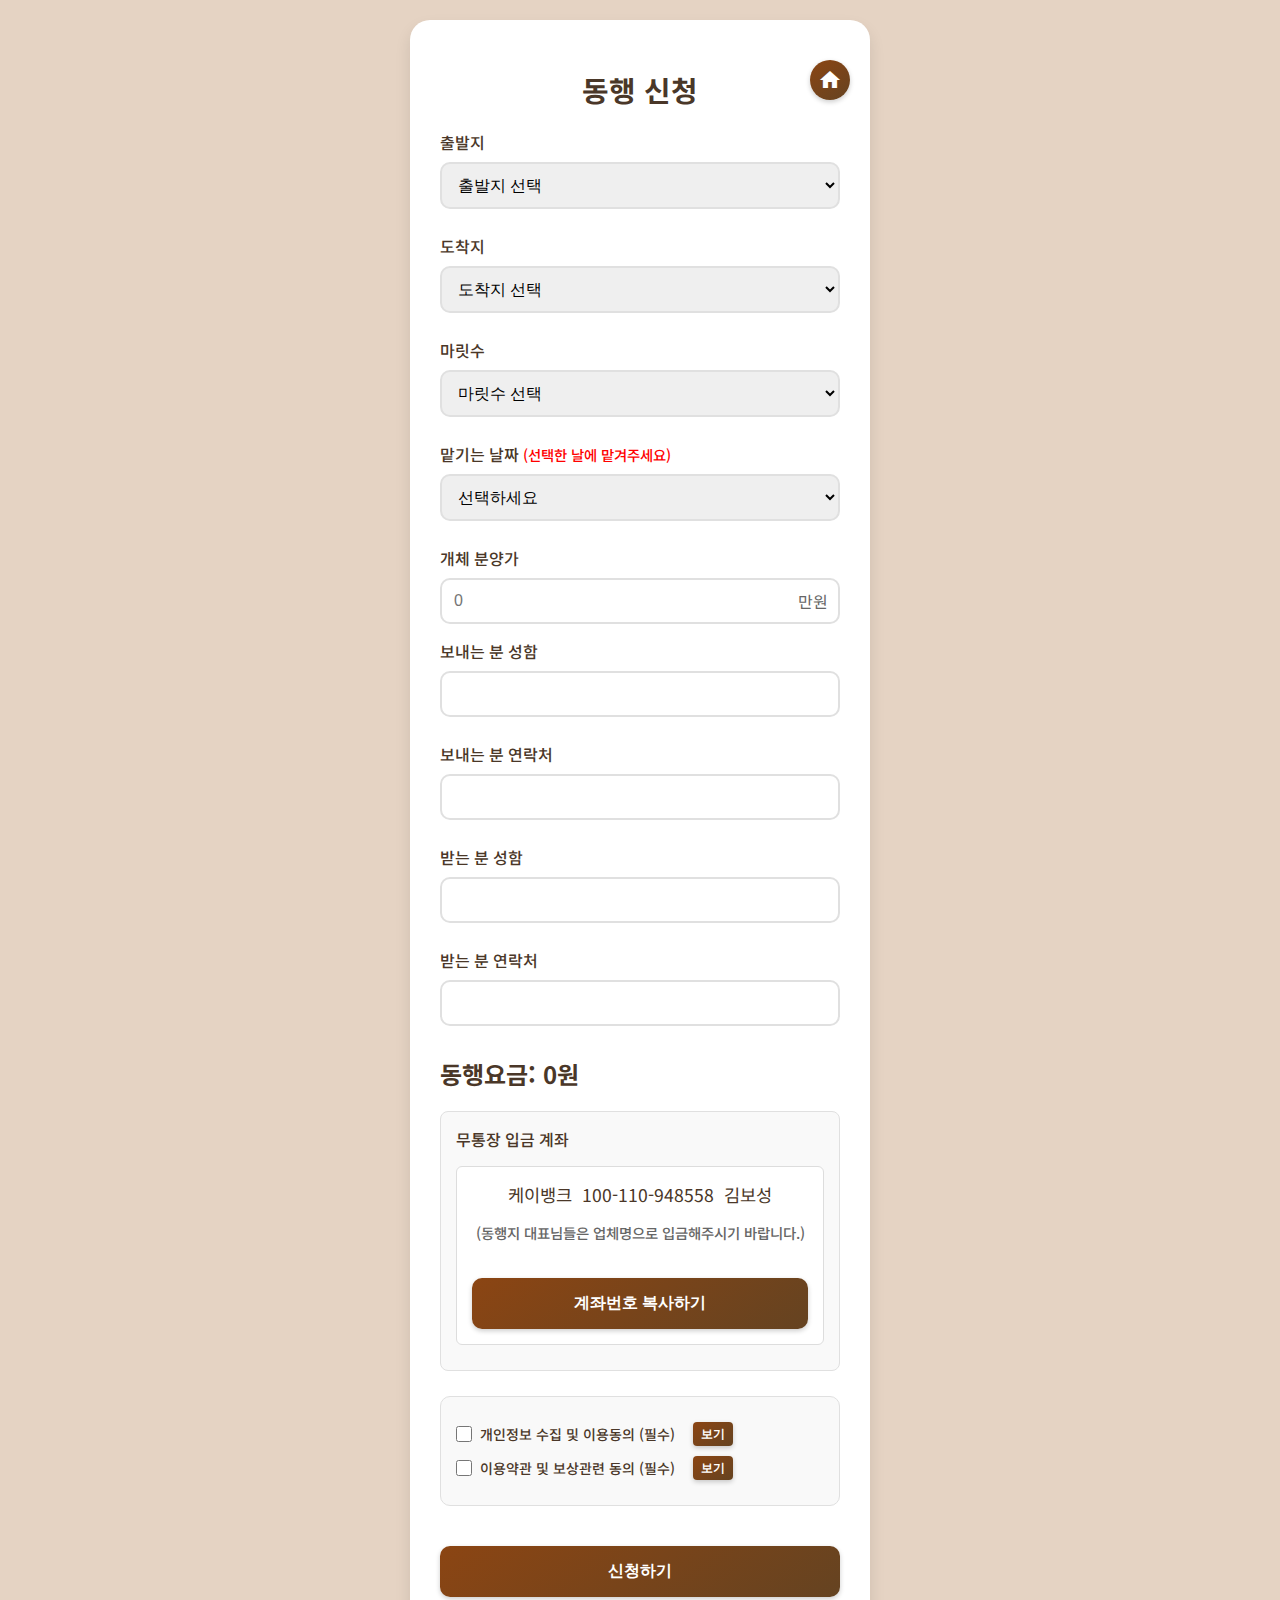
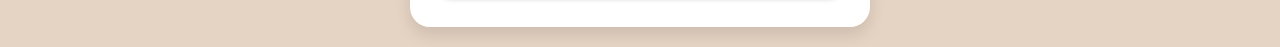
==== index.html @ e370c0bf "Update index.html" ====
<!DOCTYPE html>
<html lang="ko">
<head>
    <meta charset="UTF-8">
    <meta name="viewport" content="width=device-width, initial-scale=1.0">
    <title>동행 신청</title>
    <link href="https://fonts.googleapis.com/css2?family=Noto+Sans+KR:wght@400;500;700&display=swap" rel="stylesheet">
    <link href="https://fonts.googleapis.com/icon?family=Material+Icons" rel="stylesheet">
    <style>
        :root {
            --main-bg: #e5d3c3;
            --form-bg: #ffffff;
            --button-gradient: linear-gradient(145deg, #8B4513, #654321);
            --text: #4a3728;
            --button-hover: linear-gradient(145deg, #654321, #8B4513);
        }

        body {
            font-family: 'Noto Sans KR', sans-serif;
            background-color: var(--main-bg);
            color: var(--text);
            margin: 0;
            padding: 0;
            display: flex;
            justify-content: center;
            align-items: center;
            min-height: 100vh;
        }

        .container {
            position: relative;
            background-color: var(--form-bg);
            padding: 30px;
            border-radius: 20px;
            box-shadow: 0 8px 16px rgba(0,0,0,0.1);
            width: 90%;
            max-width: 400px;
            margin: 20px;
        }

        h1 {
            font-size: 1.8em;
            margin-bottom: 20px;
            text-align: center;
            color: var(--text);
        }

        label {
            display: block;
            margin: 15px 0 8px;
            color: var(--text);
            font-weight: 500;
        }

        select, input[type="text"], input[type="tel"] {
            width: 100%;
            padding: 12px;
            margin-bottom: 10px;
            border: 2px solid #e0e0e0;
            border-radius: 10px;
            box-sizing: border-box;
            font-size: 16px;
            transition: all 0.3s ease;
        }

        select:focus, input:focus {
            border-color: var(--accent);
            outline: none;
            box-shadow: 0 0 0 3px rgba(255,140,66,0.2);
        }

        button {
            width: 100%;
            padding: 15px;
            background: var(--button-gradient);
            color: white;
            border: none;
            border-radius: 10px;
            cursor: pointer;
            font-size: 16px;
            font-weight: 600;
            transition: all 0.3s ease;
            margin-top: 20px;
            box-shadow: 0 2px 5px rgba(0,0,0,0.2);
        }

        button:hover {
            background: var(--button-hover);
            transform: translateY(-2px);
            box-shadow: 0 4px 8px rgba(0,0,0,0.3);
        }

        .view-terms {
            margin-left: 10px;
            padding: 2px 8px;
            background: var(--button-gradient);
            color: white;
            border: none;
            border-radius: 4px;
            font-size: 12px;
            cursor: pointer;
            transition: all 0.3s ease;
            width: auto;
            height: 24px;
            line-height: 20px;
            margin-top: 0;
        }

        .account-info {
            margin: 15px 0 25px;
            padding: 15px;
            background-color: #f9f9f9;
            border: 1px solid #e0e0e0;
            border-radius: 8px;
        }

        .account-info p {
            margin: 0 0 15px 0;
            font-weight: 500;
        }

        .copy-account {
            margin: 10px 0;
            padding: 15px;
            background-color: white;
            border: 1px solid #ddd;
            border-radius: 6px;
        }

        .account-number {
            display: flex;
            justify-content: center;
            align-items: center;
            gap: 10px;
            margin-bottom: 15px;
            font-size: 1.1em;
        }

        .account-notice {
            text-align: center;
            color: #666;
            margin: 5px 0 10px;
            font-size: 0.9em;
        }

        .price-input-container {
            position: relative;
            display: flex;
            align-items: center;
            margin-bottom: 10px;
        }

        .price-input-container input {
            margin-bottom: 0;
            padding-right: 45px;
        }

        .price-unit {
            position: absolute;
            right: 12px;
            color: #666;
        }

        .terms-container {
            margin: 20px 0;
            padding: 15px;
            border: 1px solid #e0e0e0;
            border-radius: 10px;
            background-color: #f9f9f9;
        }

        .terms-item {
            margin: 10px 0;
            display: flex;
            align-items: center;
            gap: 8px;
        }

        .terms-item input[type="checkbox"] {
            margin: 0;
            width: 16px;
            height: 16px;
        }

        .terms-item label {
            margin: 0;
            font-size: 14px;
        }

        .modal {
            display: none;
            position: fixed;
            top: 0;
            left: 0;
            width: 100%;
            height: 100%;
            background-color: rgba(0,0,0,0.5);
            z-index: 1000;
        }

        .modal-content {
            position: relative;
            background-color: #fff;
            margin: 2% auto;
            padding: 20px;
            width: 80%;
            max-width: 500px;
            border-radius: 10px;
            max-height: 80vh;
            overflow-y: auto;
        }

        .modal-close-btn {
            position: sticky;
            bottom: 0;
            width: 100%;
            padding: 15px;
            background: var(--button-gradient);
            color: white;
            border: none;
            border-radius: 10px;
            cursor: pointer;
            margin-top: 20px;
        }

        .modal-text {
            margin-bottom: 20px;
            padding-bottom: 20px;
        }

        @media screen and (max-width: 768px) {
            .container {
                width: 95%;
                margin: 10px auto;
                padding: 20px 15px;
            }

            body {
                padding: 10px 0;
            }

            h1 {
                font-size: 1.6em;
                margin-top: 25px;
            }

            select, input[type="text"], input[type="tel"] {
                padding: 10px;
                font-size: 14px;
            }

            .home-button {
                width: 35px;
                height: 35px;
                top: 15px;
                right: 15px;
            }

            .material-icons {
                font-size: 20px;
            }

            .modal-content {
                width: 95%;
                margin: 10px auto;
                padding: 15px;
                max-height: 85vh;
            }

            .account-info {
                padding: 12px;
                margin: 12px 0 20px;
            }

            .terms-container {
                padding: 12px;
                margin: 15px 0;
            }

            .confirmation-notice {
                padding: 15px;
                margin: 15px 0;
            }

            button {
                padding: 12px;
            }

            .view-terms {
                padding: 1px 6px;
                height: 22px;
            }
        }

        @media screen and (max-width: 320px) {
            .container {
                padding: 15px 10px;
            }

            h1 {
                font-size: 1.4em;
            }

            select, input[type="text"], input[type="tel"] {
                font-size: 13px;
            }
        }

        .close {
            position: absolute;
            right: 20px;
            top: 20px;
            font-size: 28px;
            font-weight: bold;
            cursor: pointer;
        }

        .modal-buttons {
            position: sticky;
            bottom: 0;
            background: white;
            padding-top: 15px;
            margin-top: 20px;
            border-top: 1px solid #eee;
        }

        .confirmation-notice {
            margin: 20px 0;
            padding: 20px;
            background: #fff;
            border-radius: 10px;
            border: 1px solid #e0e0e0;
        }

        .notice-list {
            margin-bottom: 20px;
        }

        .notice-item {
            margin-bottom: 12px;
            line-height: 1.5;
            color: #333;
            padding-left: 20px;
            position: relative;
        }

        .notice-item:last-child {
            margin-bottom: 0;
        }

        .confirm-checkbox {
            margin-top: 15px;
            padding-top: 15px;
            border-top: 1px solid #eee;
        }

        .checkbox-label {
            display: flex;
            align-items: center;
            gap: 10px;
            cursor: pointer;
        }

        .checkbox-label input[type="checkbox"] {
            width: 18px;
            height: 18px;
        }

        .checkbox-label span {
            font-weight: 500;
            color: #333;
        }

        .store-info {
            color: #ff0000;
            font-size: 0.9em;
            margin-top: 5px;
            margin-bottom: 15px;
        }

        .arrival-notice {
            color: #ff0000;
            font-size: 0.9em;
            margin-top: 5px;
            margin-bottom: 15px;
        }

        .home-button {
            position: absolute;
            top: 20px;
            right: 20px;
            background: var(--button-gradient);
            color: white;
            width: 40px;
            height: 40px;
            border-radius: 50%;
            display: flex;
            justify-content: center;
            align-items: center;
            cursor: pointer;
            box-shadow: 0 2px 5px rgba(0,0,0,0.2);
            transition: all 0.3s ease;
            border: none;
        }

        .home-button:hover {
            transform: translateY(-2px);
            box-shadow: 0 4px 8px rgba(0,0,0,0.3);
            background: var(--button-hover);
        }

        .material-icons {
            font-size: 24px;
        }

        .floating-buttons {
            position: fixed;
            right: 20px;
            bottom: 20px;
            display: flex;
            flex-direction: column;
            gap: 10px;
            z-index: 1000;
        }

        .floating-button {
            width: auto;
            height: 45px;
            padding: 0 20px;
            border-radius: 25px;
            background: var(--button-gradient);
            color: white;
            border: none;
            display: flex;
            justify-content: center;
            align-items: center;
            cursor: pointer;
            box-shadow: 0 2px 10px rgba(0,0,0,0.2);
            transition: all 0.3s ease;
            font-size: 14px;
            font-weight: 500;
            font-family: 'Noto Sans KR', sans-serif;
        }

        .floating-button .material-icons {
            font-size: 18px;
            margin-right: 2px;
        }

        .floating-button.apply-btn {
            width: auto;
            padding: 0 20px;
            font-size: 14px;
            font-weight: 500;
            font-family: 'Noto Sans KR', sans-serif;
        }

        @media screen and (min-width: 769px) {
            .floating-buttons {
                display: none;  /* PC에서는 숨김 */
            }
        }

        @media screen and (max-width: 768px) {
            .home-button {
                display: none;  /* 모바일에서는 기존 홈버튼 숨김 */
            }
            
            .floating-buttons {
                bottom: 30px;
                right: 20px;
            }

            .floating-button {
                height: 40px;
                padding: 0 15px;
            }

            .floating-button.apply-btn {
                height: 45px;
                padding: 0 15px;
            }

            .floating-button .material-icons {
                font-size: 20px;
            }
        }

        /* 기존 스타일... */
        
        .spinner-overlay {
            display: none;
            position: fixed;
            top: 0;
            left: 0;
            width: 100%;
            height: 100%;
            background-color: rgba(0, 0, 0, 0.5);
            z-index: 9999;
            justify-content: center;
            align-items: center;
        }

        .spinner {
            width: 50px;
            height: 50px;
            border: 5px solid #f3f3f3;
            border-top: 5px solid #8B4513;
            border-radius: 50%;
            animation: spin 1s linear infinite;
        }

        @keyframes spin {
            0% { transform: rotate(0deg); }
            100% { transform: rotate(360deg); }
        }
    </style>
</head>
<body>
    <div class="spinner-overlay">
        <div class="spinner"></div>
    </div>
    <div class="container">
        <button onclick="location.href='https://happymove.co.kr'" class="home-button">
            <span class="material-icons">home</span>
        </button>
        <h1>동행 신청</h1>
        
        <label for="option1">출발지</label>
        <select id="option1" onchange="handleSelectionChange()">
            <option value="">출발지 선택</option>
            <option value="MT-MP-01">서울[마포]-게코스리퍼블릭</option>
            <option value="MT-GN-01">서울[강남]-게코스리퍼블릭</option>
            <option value="MT-EP-01">서울[은평]-더부쉬</option>
            <option value="MT-GSMG-01">서울[마곡]-파충류샵 갈눈</option>
            <option value="MT-YC-01">서울[양천]-렙타일가든</option>
            <option value="MT-GCG-01">서울[금천]-크레인</option>
            <option value="MT-GB-01">서울[강북]-렉사리움</option>
            <option value="MT-SBG-01">서울[성북]-렙타일인컬러</option>
            <option value="MT-IS-01">경기[일산]-크레방</option>
            <option value="MT-DYG-01">경기[덕양]-노랑너랑도마뱀</option>
            <option value="MT-GP-01">경기[김포]-게코피아2호점</option>
            <option value="MT-GR-01">경기[구리]-제이콥슨</option>
            <option value="MT-NYJ-01">경기[남양주]-플랜티멀</option>
            <option value="MT-SN-01">경기[성남]-렙타일아트뮤지엄 성남점</option>
            <option value="MT-SNBD-01">경기[분당]-비틀즈게코</option>
            <option value="MT-BC-01">경기[부천]-저스트팜</option>
            <option value="MT-SH-01">경기[시흥]-와이엔케이렙타일</option>
            <option value="MT-AS-01">경기[안산]-크레넬제이</option>
            <option value="MT-AYDA-01">경기[안양]-희온크레</option>
            <option value="MT-YI-01">경기[용인]-렙틸리스 용인점</option>
            <option value="MT-SW-01">경기[수원]-렙틸리스 수원AK점</option>
            <option value="MT-HS-01">경기[화성]-렙틸리스 화성점</option>
            <option value="MT-PT-01">경기[평택]-5G크레</option>
            <option value="MT-GY-01">인천[계양]-위드게코</option>
            <option value="MT-ND-01">인천[남동]-게코피아1호점</option>
            <option value="MT-SGRU-01">인천[서구]-도마뱀라이프 루원시티점</option>
            <option value="MT-CULA-01">인천[청라]-크레그램</option>
            <option value="GW-CC-01">강원[춘천]-핌프렙타일</option>
            <option value="CB-CJ-01">충북[청주]-킹크레</option>
            <option value="CN-CA-01">충남[천안]-링크쥬</option>
            <option value="DJ-SG-01">대전[서구]-히스</option>
            <option value="DJ-YS-01">대전[유성]-안녕도마뱀</option>
            <option value="GJ-BG-01">광주[북구]-렙타일아트뮤지엄 광주점</option>
            <option value="GJ-GSG-01">광주[광산구]-안녕크레 파충류샵</option>
            <option value="GJ-JJ-01">전북[전주]-플러스렙타일</option>
            <option value="JB-IKSAN-01">전북[익산]-방구석도마뱀</option>
            <option value="WD-WD-01">전남[완도]-쭌이네</option>
            <option value="YE-SC-01">전남[순천]-정글박스</option>
            <option value="YE-YS-01">전남[여수]-렙타일아트뮤지엄 여수점</option>
            <option value="DG-SS-01">대구[수성]-대구곤충마트</option>
            <option value="DG-SGGS-01">대구[서구]-렙타일아트뮤지엄 대구점</option>
            <option value="DG-DSG-01">대구[달성]-크레패밀리하우스</option>
            <option value="DG-GM-01">경북[구미]-렙타일아트뮤지엄 구미점</option>
            <option value="DG-GSS-01">경북[경산]-안경쓴도마뱀</option>
            <option value="BS-YS-01">경남[양산]-렙타일아트뮤지엄 양산점</option>
            <option value="UL-CW-01">경남[창원]-크레노바</option>
            <option value="UL-JJMD-01">경남[진주]-크레가치</option>
            <option value="UL-BG-01">울산[북구]-젤리팜코리아</option>
            <option value="BS-GJZ-01">부산[정관]-와우펫앤쥬 기장점</option>
            <option value="BS-BG-01">부산[북구]-파충류샵</option>
            <option value="BS-BSJG-01">부산[부산진구]-나뭇잎마을 부산점</option>
            <option value="BS-HU-01">부산[해운대]-렙토날드</option>                                    
            <option value="JJ-JJ-01">제주[제주]-렙타일아트뮤지엄 제주점</option>
            
            
        </select>
        <div id="store1Info" class="store-info"></div>

        <label for="option2">도착지</label>
        <select id="option2" onchange="handleSelectionChange()">
            <option value="">도착지 선택</option>
            <option value="MT-MP-01">서울[마포]-게코스리퍼블릭</option>
            <option value="MT-GN-01">서울[강남]-게코스리퍼블릭</option>
            <option value="MT-EP-01">서울[은평]-더부쉬</option>
            <option value="MT-GSMG-01">서울[마곡]-파충류샵 갈눈</option>
            <option value="MT-YC-01">서울[양천]-렙타일가든</option>
            <option value="MT-GCG-01">서울[금천]-크레인</option>
            <option value="MT-GB-01">서울[강북]-렉사리움</option>
            <option value="MT-SBG-01">서울[성북]-렙타일인컬러</option>
            <option value="MT-IS-01">경기[일산]-크레방</option>
            <option value="MT-DYG-01">경기[덕양]-노랑너랑도마뱀</option>
            <option value="MT-GP-01">경기[김포]-게코피아2호점</option>
            <option value="MT-GR-01">경기[구리]-제이콥슨</option>
            <option value="MT-NYJ-01">경기[남양주]-플랜티멀</option>
            <option value="MT-SN-01">경기[성남]-렙타일아트뮤지엄 성남점</option>
            <option value="MT-SNBD-01">경기[분당]-비틀즈게코</option>
            <option value="MT-BC-01">경기[부천]-저스트팜</option>
            <option value="MT-SH-01">경기[시흥]-와이엔케이렙타일</option>
            <option value="MT-AS-01">경기[안산]-크레넬제이</option>
            <option value="MT-AYDA-01">경기[안양]-희온크레</option>
            <option value="MT-YI-01">경기[용인]-렙틸리스 용인점</option>
            <option value="MT-SW-01">경기[수원]-렙틸리스 수원AK점</option>
            <option value="MT-HS-01">경기[화성]-렙틸리스 화성점</option>
            <option value="MT-PT-01">경기[평택]-5G크레</option>
            <option value="MT-GY-01">인천[계양]-위드게코</option>
            <option value="MT-ND-01">인천[남동]-게코피아1호점</option>
            <option value="MT-SGRU-01">인천[서구]-도마뱀라이프 루원시티점</option>
            <option value="MT-CULA-01">인천[청라]-크레그램</option>
            <option value="GW-CC-01">강원[춘천]-핌프렙타일</option>
            <option value="CB-CJ-01">충북[청주]-킹크레</option>
            <option value="CN-CA-01">충남[천안]-링크쥬</option>
            <option value="DJ-SG-01">대전[서구]-히스</option>
            <option value="DJ-YS-01">대전[유성]-안녕도마뱀</option>
            <option value="GJ-BG-01">광주[북구]-렙타일아트뮤지엄 광주점</option>
            <option value="GJ-GSG-01">광주[광산구]-안녕크레 파충류샵</option>
            <option value="GJ-JJ-01">전북[전주]-플러스렙타일</option>
            <option value="JB-IKSAN-01">전북[익산]-방구석도마뱀</option>
            <option value="WD-WD-01">전남[완도]-쭌이네</option>
            <option value="YE-SC-01">전남[순천]-정글박스</option>
            <option value="YE-YS-01">전남[여수]-렙타일아트뮤지엄 여수점</option>
            <option value="DG-SS-01">대구[수성]-대구곤충마트</option>
            <option value="DG-SGGS-01">대구[서구]-렙타일아트뮤지엄 대구점</option>
            <option value="DG-DSG-01">대구[달성]-크레패밀리하우스</option>
            <option value="DG-GM-01">경북[구미]-렙타일아트뮤지엄 구미점</option>
            <option value="DG-GSS-01">경북[경산]-안경쓴도마뱀</option>
            <option value="BS-YS-01">경남[양산]-렙타일아트뮤지엄 양산점</option>
            <option value="UL-CW-01">경남[창원]-크레노바</option>
            <option value="UL-JJMD-01">경남[진주]-크레가치</option>
            <option value="UL-BG-01">울산[북구]-젤리팜코리아</option>
            <option value="BS-GJZ-01">부산[정관]-와우펫앤쥬 기장점</option>
            <option value="BS-BG-01">부산[북구]-파충류샵</option>
            <option value="BS-BSJG-01">부산[부산진구]-나뭇잎마을 부산점</option>
            <option value="BS-HU-01">부산[해운대]-렙토날드</option>                                    
            <option value="JJ-JJ-01">제주[제주]-렙타일아트뮤지엄 제주점</option>
            
            
        </select>
        <div id="store2Info" class="store-info"></div>

        <label for="option3">마릿수</label>
        <select id="option3" onchange="handleSelectionChange()">
            <option value="">마릿수 선택</option>
            <option value="1">1마리</option>
            <option value="2">2마리</option>
            <option value="3">3마리</option>
            <option value="4">4마리</option>
            <option value="5-20">5~20마리</option>
        </select>

        <label for="sendDate">맡기는 날짜 <span style="color: #ff0000; font-size: 0.9em;">(선택한 날에 맡겨주세요)</span></label>
        <select id="sendDate" required>
            <option value="">맡기는 날짜 선택</option>
        </select>
        <div id="arrivalNotice" class="arrival-notice"></div>

        <label for="salePrice">개체 분양가</label>
        <div class="price-input-container">
            <input type="text" id="salePrice" placeholder="0" oninput="formatSalePrice(this)" required>
            <span class="price-unit">만원</span>
        </div>

        <label for="senderName">보내는 분 성함</label>
        <input type="text" id="senderName" required>

        <label for="senderPhone">보내는 분 연락처</label>
        <input type="tel" id="senderPhone" oninput="autoHyphen(this)" required>

        <label for="receiverName">받는 분 성함</label>
        <input type="text" id="receiverName" required>

        <label for="receiverPhone">받는 분 연락처</label>
        <input type="tel" id="receiverPhone" oninput="autoHyphen(this)" required>

        <h2 id="priceDisplay">동행요금: 0원</h2>
        
        <div class="account-info">
            <p>무통장 입금 계좌</p>
            <div class="copy-account">
                <div class="account-number">
                    <span>케이뱅크</span>
                    <span id="accountNumber">100-110-948558</span>
                    <span>김보성</span>
                </div>
                <p class="account-notice">(동행지 대표님들은 업체명으로 입금해주시기 바랍니다.)</p>
                <button onclick="copyAccount()" class="copy-btn">계좌번호 복사하기</button>
            </div>
        </div>

        <div class="terms-container">
            <div class="terms-item">
                <input type="checkbox" id="privacyCheck" required>
                <label for="privacyCheck">개인정보 수집 및 이용동의 (필수)</label>
                <button type="button" class="view-terms" onclick="openPrivacyModal()">보기</button>
            </div>
            <div class="terms-item">
                <input type="checkbox" id="termsCheck" required>
                <label for="termsCheck">이용약관 및 보상관련 동의 (필수)</label>
                <button type="button" class="view-terms" onclick="openTermsModal()">보기</button>
            </div>
        </div>

        <button type="button" onclick="showSpeciesModal()">신청하기</button>
    </div>
    <!-- 모달 창들 -->
    <div id="privacyModal" class="modal">
        <div class="modal-content">
            <span class="close" onclick="closePrivacyModal()">&times;</span>
            <h2>개인정보 수집과 이용에 대한 동의</h2>
            <div class="modal-text">
                <p>동행 신청 관련하여 개인정보 수집과 이용에 관한 동의를 받고자 합니다.</p>
                <p><strong>수집하는 자:</strong> 동행</p>
                <p><strong>개인정보 수집 및 이용 목적:</strong> 동행 서비스 이용</p>
                <p><strong>수집하는 개인정보 항목:</strong> 보내는 분 이름, 보내는 분 연락처, 받는 분 이름, 받는 분 연락처</p>
                <p><strong>개인정보 보유 및 이용 기간:</strong> 수집 일로부터 300일</p>
                <p class="notice">※ 귀하께서는 동의하지 않을 권리가 있습니다. 동의하지 않을 경우 서비스 이용이 제한됨을 알려드립니다.</p>
            </div>
            <button type="button" class="modal-close-btn" onclick="closePrivacyModal()">닫기</button>
        </div>
    </div>

    <div id="termsModal" class="modal">
        <div class="modal-content">
            <span class="close" onclick="closeTermsModal()">&times;</span>
            <h2>이용약관 및 보상관련 동의</h2>
            <div class="modal-text">
                <div class="terms-section">
                    <!-- 기본 약관 카테고리 -->
                    <h3>제1장 기본 약관</h3>
                    <div class="basic-terms">
                        <h4>제1조 (목적)</h4>
                        <p>본 약관은 동행(이하 "회사")이 제공하는 동행 서비스(이하 "서비스")의 이용조건 및 절차, 회사와 이용자의 권리, 의무 및 책임사항을 규정함을 목적으로 합니다.</p>
                        
                        <h4>2조 (용어의 정의)</h4>
                        <p>"동행 서비스"란 회사가 제공하는 파충류 운송 중개서비스를 의미합니다.</p>
                        
                        <h4>제3조 (약관의 효력 및 변경)</h4>
                        <ul>
                            <li>본 약관은 서비스를 이용하고자 하는 모든 이용자에 대하여 그 효력을 발생합니다.</li>
                            <li>회사는 관의 내용을 변경할 수 있으며, 변경된 약관은 공지사항을 통하여 공시합니다.</li>
                        </ul>
                        
                        <h4>제4조 (이용자의 의무)</h4>
                        <ul>
                            <li>이용자는 신청 시 정확한 정보를 제공해야 합니다.</li>
                            <li>이용자는 동물의 안전한 운송을 위해 필요한 정보를 제공해야 합니다.</li>
                            <li>이용자는 서비스 요금을 성실히 납부해야 합니다.</li>
                        </ul>
                        
                        <h4>제5조 (서비스 이용)</h4>
                        <ul>
                            <li>서비스 신청은 온라인으로 진행됩니다.</li>
                            <li>동행 규정은 회사의 운영 일정에 따라 제한될 수 있습니다.</li>
                            <li>천재지변, 기상 악화 등의 불가항력적인 사유로 서비스가 제한될 수 있습니다.</li>
                        </ul>
                    </div>

                    <!-- 보상 관련 약관 -->
                    <h3>제2장 서비스 이용 약관 - 책임 및 보상 관련 규정</h3>
                    <div class="compensation-terms">
                        <h4>1. 보상 기준</h4>
                        <p>서비스 과정에서 회사의 고의 과실 또는 중대한 주의(예: 온 유지 실패, 분실, 압박 등)로 인한 개체의 폐사에 대해서는, 거래 시 분양가와 사용자가 입력한 개체 가격 중 낮은 금액을 기준으로 보상합니다. 다만, 보상 금액은 한 주문 당 최대 200만 원을 초과하지 않습니다.</p>

                        <h4>2. 보상 제외 항목</h4>
                        <p>다음과 같은 경우에는 보상이 이루어지지 않습니다:</p>
                        <ul>
                            <li>사용자가 개체의 상태를 허위로 기재한 경우</li>
                            <li>개체의 선천적 질병이나 기형으로 인한 문제</li>
                            <li>천재지변, 전쟁, 폭동 등 불가항력적 사유로 인한 손실</li>
                        </ul>

                        <h4>3. 보상 청구 절차</h4>
                        <p>보상 청구는 개체 수령 후 24시간 이내에 이루어져야 하며, 수의사의 소견서 등 관련 증빙 자료를 함께 제출해야 합니다.</p>

                        <h4>4. 책임의 한계</h4>
                        <p>사용자는 픽업 이전과 목적지 도착 후의 개체 상태와 관련된 문제에 대한 책임을 지며, 픽업 및 수령 시 개체의 건강 상태를 반드시 확인해야 합니다.</p>

                        <h4>5. 건강 이상 개체 운송 제한</h4>
                        <p>픽업 시점에 건강에 상이 있는 것으로 보이는 개체는 동행 서비스를 제공하지 않으며, 해당 개체에 대한 보상은 이루어지지 않습니다.</p>

                        <h4>6. 동행지 보관 요금 관련 안내</h4>
                        <p>회사가 안내한 일정을 준수하 않아 동행지에 개체를 추가로 보관하게 될 경우, 해당 동행지의 호텔링 서비스 요금 및 기준이 적용되며, 이에 대한 비용 부담은 회사의 책임이 아닙니다.</p>
                    </div>
                </div>
            </div>
            <button type="button" class="modal-close-btn" onclick="closeTermsModal()">닫기</button>
        </div>
    </div>

    <!-- 최종 확인 모달 추가 -->
    <div id="confirmationModal" class="modal">
        <div class="modal-content">
            <span class="close" onclick="closeConfirmationModal()">&times;</span>
            <h2>신청 내용 확인</h2>
            <div class="modal-text">
                <p><strong>출발지:</strong> <span id="confirm-departure"></span></p>
                <p><strong>도착지:</strong> <span id="confirm-arrival"></span></p>
                <p><strong>마릿수:</strong> <span id="confirm-quantity"></span></p>
                <p><strong>맡기는 날짜:</strong> <span id="confirm-date"></span></p>
                <p><strong>개체 분양가:</strong> <span id="confirm-price"></span>만원</p>
                <p><strong>보내는 분:</strong> <span id="confirm-sender"></span></p>
                <p><strong>보내는 분 연락처:</strong> <span id="confirm-sender-phone"></span></p>
                <p><strong>받는 분:</strong> <span id="confirm-receiver"></span></p>
                <p><strong>받는 분 연락처:</strong> <span id="confirm-receiver-phone"></span></p>
                <p><strong>동행요금:</strong> <span id="confirm-fee"></span></p>
            </div>
            <div class="confirmation-notice">
                <h3 style="color: red; margin-bottom: 15px;">※ 필수 확인사항</h3>
                <div class="notice-list">
                    <div class="notice-item">✓ 입력하신 정보가 모두 정확한지 확인해주세요.</div>
                    <div class="notice-item">✓ 개체 픽업 시 건강 이상이 확인될 경우, 픽업이 불가하며 예약금 환불이 어려운 점 이해 부탁드립니다.</div>
                    <div class="notice-item">✓ 델리컵(푸딩컵)에 맡기실 경우, 반드시 숨구멍을 뚫어주세요.</div>
                    <div class="notice-item">✓ 개체 맡기는 날은 월요일, 금요일에만 맡겨주셔야 하며, 동행지가 휴무일 경우 그 전까지도 가능합니다. 그 이외의 경우 동행지에 따른 호텔링비가 청구됩니다.</div>
                    <div class="notice-item">✓ 개체를 맡기나 찾으실 때는 동행지의 영업 시간을 미리 확인 후 방문하시는 것을 추천드립니다.</div>
                </div>
                <div class="confirm-checkbox">
                    <label class="checkbox-label">
                        <input type="checkbox" id="confirmCheck" required>
                        <span>위 필수 확인 사항 모두 확인하였으며 이에 동의합니다.</span>
                    </label>
                </div>
            </div>
            <div class="modal-buttons">
                <button type="button" class="modal-close-btn" onclick="finalSubmit()">확인 및 신청</button>
                <button type="button" class="modal-close-btn" onclick="closeConfirmationModal()" style="background: #666;">취소</button>
            </div>
        </div>
    </div>

    <div class="floating-buttons">
        <button onclick="location.href='https://happymove.co.kr'" class="floating-button">
            <span class="material-icons">home</span>홈
        </button>
        <button onclick="location.href='https://bstking123.github.io/happymove/price.html'" class="floating-button apply-btn">
            요금표
        </button>
    </div>

    <!-- 계좌 입금 안내 모달 추가 -->
    <div id="accountModal" class="modal">
        <div class="modal-content">
            <span class="close" onclick="closeAccountModal()">&times;</span>
            <h2>동행 신청이 완료되었습니다.</h2>
            <div class="modal-text">
                <div class="account-info" style="margin-top: 20px;">
                    <p style="font-size: 1.1em; font-weight: bold; color: #8B4513; margin: 15px 0;">아래 계좌로 동행요금을 입금해주세요.</p>
                    <div class="copy-account" style="margin: 20px 0;">
                        <div class="account-number" style="font-size: 1.2em;">
                            <span>케이뱅크</span>
                            <span id="modalAccountNumber">100-110-948558</span>
                            <span>김보성</span>
                        </div>
                        <p class="account-notice" style="color: #666;">(동행지 대표님들은 업체명으로 입금해주세요.)</p>
                        <button onclick="copyAccount()" class="modal-close-btn" style="margin-top: 15px;">계좌번호 복사하기</button>
                    </div>
                    <p style="color: #ff0000; margin-top: 20px;">※ 입금 확인 후 동행이 진행됩니다.</p>
                </div>
            </div>
            <div class="modal-buttons">
                <button type="button" class="modal-close-btn" onclick="closeAccountModal()">확인</button>
            </div>
        </div>
    </div>

    <!-- 개체 정보 모달 추가 -->
    <div id="speciesModal" class="modal">
        <div class="modal-content">
            <span class="close" onclick="closeSpeciesModal()">&times;</span>
            <h2>개체 정보 입력</h2>
            <div class="modal-text">
                <div id="speciesInputContainer">
                    <!-- 여기에 동적으로 개체 선택창들이 추가됨 -->
                </div>
                
                <!-- 5~20마리 선택시에만 보이는 추가 버튼 -->
                <div id="addSpeciesButton" style="display: none; margin-top: 20px; text-align: center;">
                    <button type="button" class="modal-close-btn" onclick="addSpeciesInput()" 
                        style="width: 200px; padding: 15px 20px; font-size: 16px; margin: 0 auto;">
                        개체 추가하기
                    </button>
                </div>
            </div>
            <div class="modal-buttons">
                <button type="button" class="modal-close-btn" onclick="confirmSpecies()">확인</button>
                <button type="button" class="modal-close-btn" onclick="closeSpeciesModal()" style="background: #666;">취소</button>
            </div>
        </div>
    </div>

    <script>
        // 폼 데이터 자동 저장
        let saveTimeout;
        function autoSaveForm() {
            clearTimeout(saveTimeout);
            saveTimeout = setTimeout(() => {
                try {
                    const formData = {
                        option1: document.getElementById('option1')?.value || '',
                        option2: document.getElementById('option2')?.value || '',
                        option3: document.getElementById('option3')?.value || '',
                        sendDate: document.getElementById('sendDate')?.value || '',
                        salePrice: document.getElementById('salePrice')?.value || '',
                        senderName: document.getElementById('senderName')?.value || '',
                        senderPhone: document.getElementById('senderPhone')?.value || '',
                        receiverName: document.getElementById('receiverName')?.value || '',
                        receiverPhone: document.getElementById('receiverPhone')?.value || ''
                    };
                    localStorage.setItem('donghaengFormData', JSON.stringify(formData));
                    
                    const saveStatus = document.querySelector('.save-status');
                    if (saveStatus) {
                        saveStatus.style.display = 'block';
                        setTimeout(() => {
                            if (saveStatus) {  // 타이머 실행 시점에도 존재하는지 확인
                                saveStatus.style.display = 'none';
                            }
                        }, 2000);
                    }
                } catch (error) {
                    console.error('자동 저장 중 오류 발생:', error);
                }
            }, 1000);
        }

        // 폼 데이터 복구
        function restoreFormData() {
            const savedData = localStorage.getItem('donghaengFormData');
            if (savedData) {
                const formData = JSON.parse(savedData);
                Object.keys(formData).forEach(key => {
                    const element = document.getElementById(key);
                    if (element) element.value = formData[key];
                });
                handleSelectionChange();
            }
        }

        // 날짜 옵션 설정
        function setupDateOptions() {
            const dateSelect = document.getElementById('sendDate');
            const option1 = document.getElementById('option1');
            const option2 = document.getElementById('option2');
            const today = new Date();
            today.setHours(0, 0, 0, 0);
            
            // twoWeeksLater 변수를 함수 시작 부분에서 정의
            const twoWeeksLater = new Date(today);
            twoWeeksLater.setDate(today.getDate() + 14);
            
            dateSelect.innerHTML = '<option value="">선택하세요</option>';

            function isJejuDeparture() {
                return option1.value.startsWith('JJ-');
            }

            function isJejuArrival() {
                return option2.value.startsWith('JJ-');
            }

            function isWandoYeosuInvolved() {
                return option1.value.startsWith('WD-') || option2.value.startsWith('WD-') ||
                       option1.value.startsWith('YE-') || option2.value.startsWith('YE-');
            }

            function isBlockedDate(date) {
                // 설연휴는 이미 지났으므로 제거
                
                // 2025년 3월 7일 차단 (이미 1회 운송 완료) - 제주도 출발이나 도착인 경우에만
                if (date.getFullYear() === 2025 && 
                    date.getMonth() === 2 && // JavaScript에서 월은 0부터 시작 (3월은 2)
                    date.getDate() === 7 && 
                    (isJejuDeparture() || isJejuArrival())) {
                    return true;
                }
                
                // 2025년 3월 9일 차단 - 제주도 출발인 경우에만
                if (date.getFullYear() === 2025 && 
                    date.getMonth() === 2 && // JavaScript에서 월은 0부터 시작 (3월은 2)
                    date.getDate() === 9 && 
                    isJejuDeparture()) {
                    return true;
                }
                
                return false;
            }

            const daysToShow = 30; // 모든 지역 한 달(30일)로 통일

            function isWandoToJeju() {
                return option1.value.startsWith('WD-') && option2.value.startsWith('JJ-');
            }

            // 제주 도착 시 출발지의 휴무일을 확인하는 함수
            function getDepartureHoliday() {
                const option1Value = option1.value;
                return storeInfo[option1Value]?.holiday;
            }

            function isFirstFridayOfMonth(date) {
                const firstDayOfMonth = new Date(date.getFullYear(), date.getMonth(), 1);
                let firstFriday = new Date(firstDayOfMonth);
                
                // 첫 번째 금요일 찾기
                while (firstFriday.getDay() !== 5) {
                    firstFriday.setDate(firstFriday.getDate() + 1);
                }
                
                // 이번 달의 첫 금요일이 둘째 주에 있는 경우
                if (Math.ceil((firstFriday.getDate() + firstDayOfMonth.getDay()) / 7) > 1) {
                    // 지난 달의 마지막 금요일 찾기
                    const lastDayOfPrevMonth = new Date(date.getFullYear(), date.getMonth(), 0);
                    let lastFridayOfPrevMonth = new Date(lastDayOfPrevMonth);
                    while (lastFridayOfPrevMonth.getDay() !== 5) {
                        lastFridayOfPrevMonth.setDate(lastFridayOfPrevMonth.getDate() - 1);
                    }
                    firstFriday = lastFridayOfPrevMonth;
                }
                
                return date.getDate() === firstFriday.getDate() &&
                       date.getMonth() === firstFriday.getMonth() &&
                       date.getFullYear() === firstFriday.getFullYear();
            }

            // 제주도 도착 시 출발지에 따른 날짜 체크
            function checkJejuArrivalDate(date) {
                const day = date.getDay();
                
                // 이번 주 마지막 날짜 계산 (현재 기준 이번 주 토요일까지)
                const today = new Date();
                const dayOfWeek = today.getDay(); // 0: 일요일, 6: 토요일
                const daysUntilEndOfWeek = 6 - dayOfWeek; // 이번 주 토요일까지 남은 일수
                const endOfThisWeek = new Date(today);
                endOfThisWeek.setDate(today.getDate() + daysUntilEndOfWeek);
                
                // 이번 주까지는 모든 상점이 금요일에만 맡길 수 있음
                if (date <= endOfThisWeek) {
                    return (day === 5 && isSecondOrFourthWeek(date)); // 금요일만 허용
                } else {
                    // 다음 주부터는 그룹에 따라 목요일 또는 금요일에 맡길 수 있음
                    if (isGroup1Shop()) {
                        return (day === 4 && isSecondOrFourthWeek(date)); // 목요일(1그룹)
                    } else {
                        return (day === 5 && isSecondOrFourthWeek(date)); // 금요일(2그룹)
                    }
                }
            }

            for(let i = 0; i < daysToShow; i++) {
                const date = new Date(today.getTime() + (i * 24 * 60 * 60 * 1000));
                
                if (isBlockedDate(date)) {
                    continue;
                }

                const day = date.getDay();
                let shouldAdd = false;

                // 제주도 출발인 경우
                if (isJejuDeparture()) {
                    // 가장 최근 2,4주차 목/금요일 이후의 첫 일요일만 허용
                    // 날짜가 일요일이면서 둘째, 넷째 주인지 확인
                    if (day === 0) {
                        // 이 일요일 날짜의 직전 목요일과 금요일 날짜 생성
                        const prevThursday = new Date(date);
                        prevThursday.setDate(date.getDate() - 3); // 일요일(0)에서 3일 전은 목요일(4)
                        
                        const prevFriday = new Date(date);
                        prevFriday.setDate(date.getDate() - 2); // 일요일(0)에서 2일 전은 금요일(5)
                        
                        // 직전 목요일이 2,4주차이거나 직전 금요일이 2,4주차인 경우만 허용
                        shouldAdd = (isSecondOrFourthWeek(prevThursday) || isSecondOrFourthWeek(prevFriday));
                    } else {
                        shouldAdd = false;
                    }
                }
                // 제주도 도착인 경우
                else if (isJejuArrival()) {
                    shouldAdd = checkJejuArrivalDate(date);
                }
                // 기타 모든 지역의 경우
                else {
                    // 이번 주 마지막 날짜 계산 (현재 기준 이번 주 토요일까지)
                    const today = new Date();
                    const dayOfWeek = today.getDay(); // 0: 일요일, 6: 토요일
                    const daysUntilEndOfWeek = 6 - dayOfWeek; // 이번 주 토요일까지 남은 일수
                    const endOfThisWeek = new Date(today);
                    endOfThisWeek.setDate(today.getDate() + daysUntilEndOfWeek);
                    
                    // 이번 주까지는 모든 상점이 금요일에만 맡길 수 있음 (진주는 예외)
                    if (date <= endOfThisWeek) {
                        // 진주 출발일 경우 이번 주 금요일은 제외
                        if (option1.value === "UL-JJMD-01") {
                            shouldAdd = false; // 진주 출발은 이번 주 금요일 선택 불가
                        } else {
                            shouldAdd = (day === 5); // 금요일만 허용
                        }
                    } else {
                        // 다음 주부터는 그룹에 따라 목요일 또는 금요일에 맡길 수 있음
                        if (isGroup1Shop()) {
                            shouldAdd = (day === 4); // 목요일(1그룹)
                        } else {
                            shouldAdd = (day === 5); // 금요일(2그룹)
                        }
                    }
                }

                if (shouldAdd) {
                    addDateOption(date);
                }
            }
        }

        function addDateOption(date) {
            const dateSelect = document.getElementById('sendDate');
            const option = document.createElement('option');
            const year = date.getFullYear();
            const month = String(date.getMonth() + 1).padStart(2, '0');
            const day = String(date.getDate()).padStart(2, '0');
            const dayNames = ['일', '월', '화', '수', '목', '금', '토'];
            
            option.value = `${year}-${month}-${day}`;
            option.text = `${month}월 ${day}일(${dayNames[date.getDay()]})`;
            dateSelect.appendChild(option);
        }

        function formatSalePrice(input) {
            // 숫자만 추출
            let value = input.value.replace(/[^0-9]/g, '');
            
            // 앞자리 0 제거
            value = value.replace(/^0+/, '');
            
            // 값이 비어있으면 0으로 설정
            if (value === '') {
                value = '0';
            }
            
            // 콤 추가
            value = value.replace(/\B(?=(\d{3})+(?!\d))/g, ',');
            
            input.value = value;
        }

        // 가격 계산 로직
        function updatePrice() {
                    const option1 = document.getElementById('option1').value;
            const option2 = document.getElementById('option2').value;
            const option3 = document.getElementById('option3').value;
            const sendDate = document.getElementById('sendDate').value;
            let basePrice = 0;  // 기본 요금
            let additionalFee = 0;  // 마릿수 추가 요금

            if (!option1 || !option2) {
                document.getElementById("priceDisplay").innerText = "동행요금: 0원";
                return;
            }

            if (option1 && option2) {
                const region1 = option1.split('-')[0];
                const region2 = option2.split('-')[0];

                // 1. 기본 요금 계산
                if (region1 === "JJ" || region2 === "JJ") {
                    const otherRegion = region1 === "JJ" ? option2 : option1;
                    const otherCode = otherRegion.split('-')[0];
                    
                    if (otherCode === "WD" || otherCode === "YE") {
                        basePrice = 64000;  // 제주 ↔ 완도/여수
                    } else if (otherCode === "GJ" && otherRegion !== 'GJ-JJ-01') {
                        basePrice = 50000;  // 제주 ↔ 광주
                    } else {
                        let gwangjuToDestination = 0;
                        
                        // 강원의 경우 광주까지의 요금을 특별히 처리
                        if (otherCode === "GW") {
                            gwangjuToDestination = priceMatrix["GW"]["GJ"]["GJ-BG-01"];  // 강원-광주 요금: 48,000원
                            gwangjuToDestination = priceMatrix["GW"]["GJ"]["GJ-GSG-01"];  // 강원-광주 요금: 48,000원
                            
                        } else {
                            gwangjuToDestination = priceMatrix["GJ"][otherCode] || priceMatrix[otherCode]["GJ"] || 0;
                        }
                        
                        basePrice = 42000 + gwangjuToDestination;  // 제주 기본요금 + 광주에서의 요금
                    }
                } else if (region1 === "YE" || region2 === "YE" || region1 === "WD" || region2 === "WD") {
                    // 여수/완도 특별 요금...
                    const otherRegion = (region1 === "YE" || region1 === "WD") ? option2 : option1;
                    const otherCode = otherRegion.split('-')[0];
                    
                    switch(otherCode) {
                        case 'MT': basePrice = 48000; break;
                        case 'GW': basePrice = 56000; break;
                        case 'DJ': basePrice = 40000; break;
                        case 'GJ': basePrice = 36000; break;
                        case 'DG': basePrice = 48000; break;
                        case 'BS': basePrice = 48000; break;
                        case 'UL': basePrice = 48000; break;
                        default: basePrice = 35000;
                    }
                } else {
                    // 일반 권역 간 동행...
                    if ((region1 === "GW" && region2 === "GJ") || (region2 === "GW" && region1 === "GJ")) {
                        const gjLocation = region1 === "GJ" ? option1 : option2;
                        if (gjLocation === "GJ-BG-01") {
                            basePrice = 48000;
                        } else if (gjLocation === "GJ-GSG-01") {
                            basePrice = 48000;
                        } else if (gjLocation === "GJ-JJ-01") {
                            basePrice = 32000;
                        }
                    } else {
                        const matrixPrice = priceMatrix[region1]?.[region2] || priceMatrix[region2]?.[region1];
                        if (typeof matrixPrice === 'object') {
                            basePrice = 0;
                        } else {
                            basePrice = matrixPrice || 0;
                        }
                    }
                }

                // 2. 날짜별 할인 적용 (기본 요금에만)
                let displayText = `동행요금: ${basePrice.toString().replace(/\B(?=(\d{3})+(?!\d))/g, ',')}원`;

                if (sendDate) {
                    // 3000원 할인을 항상 적용
                    displayText = `동행요금: ${basePrice.toString().replace(/\B(?=(\d{3})+(?!\d))/g, ',')}원 → ${(basePrice - 3000).toString().replace(/\B(?=(\d{3})+(?!\d))/g, ',')}원 (3,000원 할인)`;
                    basePrice = basePrice - 3000;
                }

                // 3. 마릿수 추가 요금 계산 (할인 제외)
                if (option3 && option3 !== "1") {
                    if (option3 === "5-20") {
                        additionalFee = 28000;
                    } else {
                        additionalFee = (parseInt(option3) - 1) * 7000;
                    }
                }

                // 최종 가격 = 할인된 기본 요금 + 마릿수 추가 요금
                const totalPrice = basePrice + additionalFee;
                if (additionalFee > 0) {
                    displayText += ` + ${additionalFee.toString().replace(/\B(?=(\d{3})+(?!\d))/g, ',')}원 (마릿수 추가)`;
                    displayText += ` = ${totalPrice.toString().replace(/\B(?=(\d{3})+(?!\d))/g, ',')}원`;
                } else {
                    displayText = displayText.replace(/동행요금: (\d+,*\d*)원/, '동행요금: $1원');
                }

                document.getElementById("priceDisplay").innerHTML = displayText;
            }
        }

        function handleSelectionChange() {
            const option1 = document.getElementById('option1');
            const option2 = document.getElementById('option2');
            
            // 출발지와 도착지가 같은 옵션 비활성
            Array.from(option2.options).forEach(opt => {
                opt.disabled = (opt.value === option1.value && opt.value !== "");
            });
            
            Array.from(option1.options).forEach(opt => {
                opt.disabled = (opt.value === option2.value && opt.value !== "");
            });

            updatePrice();  // 가격 업데이트
            setupDateOptions();
            updateStoreInfo();
            updateArrivalNotice();
        }

        // 계좌번호 복사
        function copyAccount() {
            const accountNumber = "100-110-948558";
            
            if (navigator.clipboard && window.isSecureContext) {
                navigator.clipboard.writeText(accountNumber).then(() => {
                    alert('계좌번호가 복사되었습니다.');
                });
            } else {
                const textArea = document.createElement("textarea");
                textArea.value = accountNumber;
                document.body.appendChild(textArea);
                textArea.select();
                try {
                    document.execCommand('copy');
                    alert('계좌번호가 복사되었습니다.');
                } catch (err) {
                    alert('계좌번호: ' + accountNumber);
                }
                document.body.removeChild(textArea);
            }
        }

        // 모달 련 함수들
        function openPrivacyModal() {
            document.getElementById('privacyModal').style.display = 'block';
        }

        function closePrivacyModal() {
            document.getElementById('privacyModal').style.display = 'none';
        }

        function openTermsModal() {
            document.getElementById('termsModal').style.display = 'block';
        }

        function closeTermsModal() {
            document.getElementById('termsModal').style.display = 'none';
        }

        // 전화번호 자동 하이픈 함수 추가
        function autoHyphen(tel) {
            tel.value = tel.value.replace(/[^0-9]/g, '')
                .replace(/^(\d{2,3})(\d{3,4})(\d{4})$/, `$1-$2-$3`);
        }

        function showConfirmationModal() {
            const modal = document.getElementById('confirmationModal');
            const option1 = document.getElementById('option1');
            const option2 = document.getElementById('option2');
            
            document.getElementById('confirm-departure').textContent = option1.options[option1.selectedIndex].text;
            document.getElementById('confirm-arrival').textContent = option2.options[option2.selectedIndex].text;
            document.getElementById('confirm-quantity').textContent = document.getElementById('option3').options[document.getElementById('option3').selectedIndex].text;
            document.getElementById('confirm-date').textContent = document.getElementById('sendDate').value;
            document.getElementById('confirm-price').textContent = document.getElementById('salePrice').value;
            document.getElementById('confirm-sender').textContent = document.getElementById('senderName').value;
            document.getElementById('confirm-sender-phone').textContent = document.getElementById('senderPhone').value;
            document.getElementById('confirm-receiver').textContent = document.getElementById('receiverName').value;
            document.getElementById('confirm-receiver-phone').textContent = document.getElementById('receiverPhone').value;
            document.getElementById('confirm-fee').textContent = document.getElementById('priceDisplay').textContent;
            
            modal.style.display = 'block';
        }

        function closeConfirmationModal() {
            document.getElementById('confirmationModal').style.display = 'none';
        }

        // 전역 변수 추가
        let savedSpeciesInfo = [];

        // confirmSpecies 함수 수정
        function confirmSpecies() {
            const container = document.getElementById('speciesInputContainer');
            const selects = container.getElementsByTagName('select');
            savedSpeciesInfo = [];  // 초기화
            
            for (let i = 0; i < selects.length; i++) {
                const select = selects[i];
                if (!select.value) {
                    alert(`${i + 1}번 개체의 종류를 선택해주세요.`);
                    return;
                }
                
                let species = select.value;
                if (species === '기타') {
                    const otherInput = document.getElementById(`otherSpecies${i + 1}`);
                    if (otherInput && otherInput.value.trim()) {
                        species = otherInput.value.trim();
                    } else {
                        alert(`${i + 1}번 개체의 종류를 입력해주세요.`);
                        return;
                    }
                }
                savedSpeciesInfo.push(`${i + 1}번: ${species}`);
            }
            
            if (savedSpeciesInfo.length === 0) {
                alert('개체 정보를 입력해주세요.');
                return;
            }
            
            closeSpeciesModal();
            showConfirmationModal();
        }

        // finalSubmit 함수 수정
        function finalSubmit() {
            if (!document.getElementById('confirmCheck').checked) {
                alert('필수 확인사항에 동의해주세요.');
                return;
            }

            // 스피너 표시
            document.querySelector('.spinner-overlay').style.display = 'flex';

            const option1 = document.getElementById('option1');
            const option2 = document.getElementById('option2');
            const option3 = document.getElementById('option3');
            
            const priceText = document.getElementById('priceDisplay').innerText;
            let finalPrice;

            if (priceText.includes('=')) {
                finalPrice = priceText.match(/= (\d+,*\d*)원$/)[1];
            } else if (priceText.includes('→')) {
                finalPrice = priceText.match(/→ (\d+,*\d*)원/)[1];
            } else {
                finalPrice = priceText.match(/동행요금: (\d+,*\d*)원/)[1];
            }

            const data = {
                timestamp: new Date().toLocaleString('ko-KR', {timeZone: 'Asia/Seoul'}),
                departure: option1.options[option1.selectedIndex].text,
                arrival: option2.options[option2.selectedIndex].text,
                quantity: option3.options[option3.selectedIndex].text,
                sendDate: document.getElementById('sendDate').value,
                salePrice: document.getElementById('salePrice').value.replace(/,/g, ''),
                senderName: document.getElementById('senderName').value,
                senderPhone: document.getElementById('senderPhone').value.replace(/-/g, ''),
                receiverName: document.getElementById('receiverName').value,
                receiverPhone: document.getElementById('receiverPhone').value.replace(/-/g, ''),
                price: finalPrice.replace(/,/g, ''),
                species: savedSpeciesInfo.join(', ')
            };

            const timeoutPromise = new Promise((_, reject) => {
                setTimeout(() => reject(new Error('Request timeout')), 30000);
            });

            Promise.race([
                fetch('https://script.google.com/macros/s/AKfycbzMRxJZb_hrH_IFbVPfESHU33B_t38Tgrseq_kS-wtQldtY_Gx8zc8x157HV7Z2fsyHXQ/exec', {
                    method: 'POST',
                    body: JSON.stringify(data)
                }).then(response => {
                    // 응답 상태와 관계없이 성공으로 처리
                    return Promise.resolve();
                }),
                timeoutPromise
            ])
            .then(() => {
                // 성공 처리
                document.querySelector('.spinner-overlay').style.display = 'none';
                localStorage.removeItem('donghaengFormData');
                closeConfirmationModal();
                openAccountModal(finalPrice); // finalPrice 전달
            })
            .catch(error => {
                console.error('Error:', error);
                document.querySelector('.spinner-overlay').style.display = 'none';
                if (error.message === 'Request timeout') {
                    alert('요청 시간이 초과되었습니다. 다시 시도해주세요.');
                } else {
                    // 에러가 발생해도 데이터가 전송되었을 수 있으므로
                    // 사용자에게 확인을 요청
                    if (confirm('처리 중 문제가 발생했습니다. 신청 내역을 확인하시겠습니까?')) {
                        localStorage.removeItem('donghaengFormData');
                        closeConfirmationModal();
                        openAccountModal(finalPrice); // finalPrice 전달
                    }
                }
            });
        }

        // 폼 제출  
        function sendToGoogleSheets() {
            try {
                const requiredFields = [
                    'option1', 'option2', 'option3', 'sendDate',
                    'salePrice', 'senderName', 'senderPhone', 'receiverName', 'receiverPhone'
                ];

                for (const fieldId of requiredFields) {
                    const field = document.getElementById(fieldId);
                    if (!field?.value) {
                        alert('모든 항목을 입력해주세요.');
                        field?.focus();
                        return;
                    }
                }

                if (!document.getElementById('privacyCheck')?.checked || 
                    !document.getElementById('termsCheck')?.checked) {
                    alert('개인정보 수집 동의와 이용약관에 모두 동의해주셔야 합니다.');
                    return;
                }

                // 스피너 표시
                document.querySelector('.spinner-overlay').style.display = 'flex';

                const option1 = document.getElementById('option1');
                const option2 = document.getElementById('option2');
                const option3 = document.getElementById('option3');
                
                const data = {
                    timestamp: new Date().toLocaleString('ko-KR', {timeZone: 'Asia/Seoul'}),
                    departure: option1.options[option1.selectedIndex].text,
                    arrival: option2.options[option2.selectedIndex].text,
                    quantity: option3.options[option3.selectedIndex].text,
                    sendDate: document.getElementById('sendDate').value,
                    salePrice: document.getElementById('salePrice').value.replace(/,/g, ''),
                    senderName: document.getElementById('senderName').value,
                    senderPhone: document.getElementById('senderPhone').value.replace(/-/g, ''),
                    receiverName: document.getElementById('receiverName').value,
                    receiverPhone: document.getElementById('receiverPhone').value.replace(/-/g, ''),
                    price: document.getElementById('priceDisplay').innerText.replace('동행요금: ', '').replace('원', '').replace(/,/g, '')
                };

                fetch('https://script.google.com/macros/s/AKfycbxFF2lhRwnA88QR1EmrSUhGmSsJpSWT_mOpSIdoGSrXCdNSJcRW6GK3GOyFNrqfKjfmiA/exec', {
                    method: 'POST',
                    body: JSON.stringify(data)
                })
                .then(response => {
                    document.querySelector('.spinner-overlay').style.display = 'none';
                    if(response.ok) {
                        localStorage.removeItem('donghaengFormData');
                        openAccountModal();  // 계좌 입금 안내 모달 표시
                    } else {
                        alert('신청 중 오류가 발생했습니다.');
                    }
                })
                .catch(error => {
                    document.querySelector('.spinner-overlay').style.display = 'none';
                    console.error('Error:', error);
                    alert('신청 중 오류가 발생했습니다.');
                });
            } catch (error) {
                document.querySelector('.spinner-overlay').style.display = 'none';
                console.error('폼 제출 중 오류 발생:', error);
                alert('제출 중 오류가 발생했습니다. 다시 시도해주세요.');
            }
        }

        // 초기화
        document.addEventListener('DOMContentLoaded', function() {
            try {
                setupDateOptions();
                
                // select 태그들에 change 이벤트 리스너 추가
                const selects = ['option1', 'option2', 'option3'];
                selects.forEach(id => {
                    document.getElementById(id).addEventListener('change', function() {
                        handleSelectionChange();
                        updatePrice();  // 가격 업데이트 추가
                    });
                });
                
                // 모달 창 외부 클릭 시 닫기
                window.onclick = function(event) {
                    if (event.target.className === 'modal') {
                        event.target.style.display = 'none';
                    }
                }
            } catch (error) {
                console.error('초기화 중 오류 발생:', error);
            }
        });

        const storeInfo = {
            "MT-MP-01": { holiday: "매주 월요일", hours: "12:00 ~ 20:00" },
            "MT-GN-01": { holiday: "매주 월요일", hours: "12:00 ~ 20:00" },
            "MT-EP-01": { holiday: "휴무일 없음", hours: "13:00 ~ 20:00" },
            "MT-YC-01": { holiday: "매주 화요일", hours: "12:00 ~ 20:00" },
            "MT-GB-01": { holiday: "매주 화요일", hours: "12:30 ~ 20:00" },
            "MT-IS-01": { holiday: "매주 월요일", hours: "평일 14:00 ~ 20:00, 주말 11:00 ~ 20:00" },
            "MT-DYG-01": { holiday: "매주 월요일", hours: "평일 15:30 ~ 21:00, 주말 12:00 ~ 20:00" },
            "MT-GP-01": { holiday: "매주 월요일", hours: "11:00 ~ 20:00" },
            "MT-GR-01": { holiday: "매주 화요일", hours: "13:00 ~ 20:00" },
            "MT-SN-01": { holiday: "매주 월요일", hours: "12:00 ~ 21:00" },
            "MT-BC-01": { holiday: "매주 월요일", hours: "13:00 ~ 21:00" },
            "MT-SH-01": { holiday: "매주 화요일", hours: "12:00 ~ 20:00" },
            "MT-AS-01": { holiday: "휴무일 없음", hours: "12:00 ~ 20:00" },
            "MT-YI-01": { holiday: "매주 화,수요일", hours: "13:00 ~ 20:00" },
            "MT-SW-01": { holiday: "휴무일 없음", hours: "11:00 ~ 21:00" },
            "MT-HS-01": { holiday: "휴무일 없음", hours: "10:30 ~ 20:00" },
            "MT-GY-01": { holiday: "매주 월요일", hours: "13:00 ~ 19:00" },
            "MT-ND-01": { holiday: "매주 월요일", hours: "11:00 ~ 20:00" },
            "GW-CC-01": { holiday: "매주 월요일", hours: "13:00 ~ 22:00" },
            "DJ-SG-01": { holiday: "매주 화요일", hours: "12:00 ~ 21:00" },
            "DJ-YS-01": { holiday: "휴무일 없음", hours: "15:00 ~ 19:30" },
            "GJ-BG-01": { holiday: "휴무일 없음", hours: "00:00 ~ 24:00" },
            "GJ-JJ-01": { holiday: "휴무일 없음", hours: "11:00 ~ 21:00" },
            "YE-YS-01": { holiday: "휴무일 없음", hours: "13:00 ~ 19:00" },
            "DG-SS-01": { holiday: "휴무일 없음", hours: "11:00 ~ 20:00" },
            "DG-GM-01": { holiday: "휴무일 없음", hours: "12:00 ~ 21:00" },
            "UL-BG-01": { holiday: "휴무일 없음", hours: "12:00 ~ 19:00" },
            "UL-CW-01": { holiday: "매주 월요일", hours: "14:00 ~ 20:00" },
            "BS-BG-01": { holiday: "매주 월요일", hours: "13:00 ~ 20:00" },
            "BS-HU-01": { holiday: "매주 수요일", hours: "12:00 ~ 22:00" },
            "BS-YS-01": { holiday: "매주 수요일", hours: "12:00 ~ 20:00" },
            "CB-CJ-01": { holiday: "매주 수요일", hours: "월화목일 13:00 ~ 20:00, 금토 12:00 ~ 21:00" },
            "JJ-JJ-01": { holiday: "휴무일 없음", hours: "13:00 ~ 20:00" },
            "MT-PT-01": { holiday: "매주 목요일", hours: "13:00 ~ 20:00" },
            "WD-WD-01": { holiday: "휴무일 없음", hours: "09:00 ~ 20:00" },
            "GJ-JJ-01": { holiday: "휴무일 없음", hours: "11:00 ~ 21:00" },
            "BS-BSJG-01": { holiday: "매주 월요일", hours: "평일 14:00 ~ 20:00, 주말 13:00 ~ 20:00"},
            "YE-SC-01": { holiday: "매주 월요일", hours: "11:00 ~ 19:00" },
            "CN-CA-01": { holiday: "휴무일 없음", hours: "10:30 ~ 20:00" },
            "JB-IKSAN-01": { holiday: "매주 월요일", hours: "13:00 ~ 20:00" },
            "MT-NYJ-01": { holiday: "매주 월요일", hours: "12:00 ~ 20:00" },
            "MT-SBG-01": { holiday: "휴무일 없음", hours: "평일 12:00 ~ 20:00, 주말 14:00 ~ 22:00" },
            "MT-GCG-01": { holiday: "휴무일 없음", hours: "15:00 ~ 24:00" },
            "MT-SGRU-01": { holiday: "매주 월요일", hours: "12:00 ~ 20:00" },
            "UL-JJMD-01": { holiday: "휴무일 없음", hours: "평일 16:00 ~ 21:00, 주말 16:00 ~ 20:00" },
            "BS-GJZ-01": { holiday: "매주 월요일", hours: "12:00 ~ 19:00" },
            "DG-GSS-01": { holiday: "휴무일 없음", hours: "10:00 ~ 20:00" },
            "DG-DSG-01": { holiday: "매주 월요일", hours: "11:30 ~ 19:30" },
            "MT-GSMG-01": { holiday: "휴무일 없음", hours: "12:00 ~ 20:00" },
            "MT-SNBD-01": { holiday: "휴무일 없음", hours: "12:00 ~ 20:00" },
            "MT-AYDA-01": { holiday: "휴무일 없음", hours: "12:00 ~ 20:00" },
            "MT-CULA-01": { holiday: "휴무일 없음", hours: "11:00 ~ 20:00" },
            "GJ-GSG-01": { holiday: "휴무일 없음", hours: "월수 11:00 ~ 19:30, 화목금토일 11:00 ~ 20:00"},
            "DG-SGGS-01": { holiday: "매주 월요일", hours: "12:00 ~ 20:00" },


        };

        function updateStoreInfo() {
            const option1 = document.getElementById('option1');
            const option2 = document.getElementById('option2');
            const info1 = document.getElementById('store1Info');
            const info2 = document.getElementById('store2Info');
            
            if (option1.value && storeInfo[option1.value]) {
                info1.textContent = `휴무일: ${storeInfo[option1.value].holiday} / 운영시간: ${storeInfo[option1.value].hours}`;
            } else {
                info1.textContent = '';
            }
            
            if (option2.value && storeInfo[option2.value]) {
                info2.textContent = `휴무일: ${storeInfo[option2.value].holiday} / 운영시간: ${storeInfo[option2.value].hours}`;
            } else {
                info2.textContent = '';
            }
        }

        function updateArrivalNotice() {
            const dateSelect = document.getElementById('sendDate');
            const option1 = document.getElementById('option1');
            const option2 = document.getElementById('option2');
            const arrivalNotice = document.getElementById('arrivalNotice');
            
            if (dateSelect.value) {
                const selectedDate = new Date(dateSelect.value);
                const arrivalDate = new Date(selectedDate);

                // 제주가 도착지인 경우
                if (option2.value.startsWith('JJ-')) {
                    // 가장 가까운 화요일로 설정
                    const currentDay = arrivalDate.getDay();
                    if (currentDay <= 2) { // 일~화요일
                        arrivalDate.setDate(arrivalDate.getDate() + (2 - currentDay));
                    } else { // 수~토요일
                        arrivalDate.setDate(arrivalDate.getDate() + (7 - currentDay + 2));
                    }
                    
                    const month = arrivalDate.getMonth() + 1;
                    const date = arrivalDate.getDate();
                    arrivalNotice.innerHTML = `동행 도착예정일: ${month}월 ${date}일(화)<br><span style="font-size: 0.8em;">※ 도착 예정일 다음날까지 수령해주세요. 이후에는 호텔링비가 청구됩니다.</span>`;
                }
                // 제주가 출발지인 경우
                else if (option1.value.startsWith('JJ-')) {
                    // 다음주 일요일로 설정 (최종 배송일)
                    // 현재 날짜로부터 7일을 더하여 다음 주로 이동
                    arrivalDate.setDate(arrivalDate.getDate() + 7);
                    // 가장 가까운 일요일 찾기
                    while (arrivalDate.getDay() !== 0) {
                        arrivalDate.setDate(arrivalDate.getDate() + 1);
                    }
                    
                    const month = arrivalDate.getMonth() + 1;
                    const date = arrivalDate.getDate();
                    arrivalNotice.innerHTML = `동행 도착예정일: ${month}월 ${date}일(일)<br><span style="font-size: 0.8em;">※ 도착 예정일 다음날까지 수령해주세요. 이후에는 호텔링비가 청구됩니다.</span>`;
                }
                // 다른 모든 지역의 경우 - 일요일로 통일
                else {
                    while (arrivalDate.getDay() !== 0) {
                        arrivalDate.setDate(arrivalDate.getDate() + 1);
                    }
                    
                    const month = arrivalDate.getMonth() + 1;
                    const date = arrivalDate.getDate();
                    arrivalNotice.innerHTML = `동행 도착예정일: ${month}월 ${date}일(일)<br><span style="font-size: 0.8em;">※ 도착 예정일 다음날까지 수령해주세요. 이후에는 호텔링비가 청구됩니다.</span>`;
                }
            } else {
                arrivalNotice.innerHTML = '';
            }
        }

        // sendDate의 change 이벤트에 updateArrivalNotice 추가
        document.getElementById('sendDate').addEventListener('change', updateArrivalNotice);

        function getHolidayNumber(holiday) {
            const dayMap = {
                '매주 월요일': 1,
                '매주 화요일': 2,
                '매주 수요일': 3,
                '매주 목요일': 4,
                '매주 금요일': 5,
                '매주 토요일': 6,
                '매주 일요일': 0,
                '매주 화,수요일': [2, 3],  // 용인점 특수 케이스
                '휴무일 없음': null
            };
            
            return dayMap[holiday];
        }

        function isSecondOrFourthWeek(date) {
            const firstDay = new Date(date.getFullYear(), date.getMonth(), 1);
            const weekNumber = Math.ceil((date.getDate() + firstDay.getDay()) / 7);
            return weekNumber === 2 || weekNumber === 4;
        }

        function isFirstOrThirdWeek(date) {
            const firstDay = new Date(date.getFullYear(), date.getMonth(), 1);
            const weekNumber = Math.ceil((date.getDate() + firstDay.getDay()) / 7);
            return weekNumber === 1 || weekNumber === 3;
        }

        // 계좌 모달 관련 함수 추가
        function openAccountModal(price) {
            const modal = document.getElementById('accountModal');
            const priceDisplay = document.createElement('p');
            priceDisplay.style.cssText = 'font-size: 1.2em; font-weight: bold; color: #8B4513; margin: 15px 0;';
            priceDisplay.textContent = `입금하실 금액: ${price.replace(/\B(?=(\d{3})+(?!\d))/g, ',')}원`;
            
            const accountInfo = modal.querySelector('.account-info');
            const existingPrice = accountInfo.querySelector('.price-display');
            if (existingPrice) {
                existingPrice.remove();
            }
            accountInfo.insertBefore(priceDisplay, accountInfo.firstChild);
            
            modal.style.display = 'block';
        }

        function closeAccountModal() {
            const modal = document.getElementById('accountModal');
            const priceDisplay = modal.querySelector('.price-display');
            if (priceDisplay) {
                priceDisplay.remove();
            }
            modal.style.display = 'none';
            location.reload();
        }

        // priceMatrix는 전역 변수로 한 번 정의

        // sendDate의 change 이벤트에 updatePrice 추가
        document.getElementById('sendDate').addEventListener('change', function() {
            updateArrivalNotice();
            updatePrice();  // 날짜 변경 시 가격 업데이트 추가
        });

        // 맨 위에 priceMatrix 전역 변수로 정의
        const priceMatrix = {
            "MT": {
                "MT": 20000,    // 수도권 내부
                "GW": 28000,    // 수도권 ↔ 강원
                "CB": 24000,    // 수도권 ↔ 충북
                "CN": 20000,
                "DJ": 20000,    // 수도권 ↔ 대전
                "GJ": 28000,    // 수도권 ↔ 광주/전주
                "JB": 28000,    // 수도권 ↔ 익산 (추가)
                "DG": 28000,    // 수도권 ↔ 대구/경북
                "BS": 40000,    // 수도권 ↔ 부산/경남
                "UL": 48000     // 수도권 ↔ 울산
            },
            "CB": {
                "GW": 20000,
                "CN": 16000,    // 충북 ↔ 강원
                "DJ": 16000,    // 충북 ↔ 대전
                "GJ": 28000,    // 충북 ↔ 광주/전주
                "JB": 28000,    // 충북 ↔ 익산 (추가)
                "DG": 28000,    // 충북 ↔ 대구/경북
                "BS": 40000,    // 충북 ↔ 부산/경남
                "UL": 40000     // 충북 ↔ 울산
            },
            "CN": {
                "GW": 20000,
                "CN": 16000,    // 충북 ↔ 강원
                "DJ": 16000,    // 충북 ↔ 대전
                "GJ": 28000,
                "JB": 28000,    // 충남 ↔ 익산 (추가)
                "DG": 28000,    // 충북 ↔ 대구/경북
                "BS": 40000,    // 충북 ↔ 부산/경남
                "UL": 40000     // 충북 ↔ 울산
            },
            "GW": {
                "DJ": 32000,    // 강원 ↔ 대전
                "GJ": {         // 강원 ↔ 광주/전주 차등 요금 설정
                    "GJ-BG-01": 48000,  // 강원 ↔ 광주
                    "GJ-GSG-01": 48000, // 강원 ↔ 광주
                    "GJ-JJ-01": 32000   // 강원 ↔ 전주
                },
                "JB": 32000,    // 강원 ↔ 익산 (추가)
                "DG": 40000,    // 강원 ↔ 대구/경북
                "BS": 48000,    // 강원 ↔ 부산/경남
                "UL": 48000     // 강원 ↔ 울산
            },
            "DJ": {
                "GJ": 20000,    // 대전 ↔ 광주/전주
                "JB": 20000,    // 대전 ↔ 익산 (추가)
                "DG": 20000,    // 대전 ↔ 대구/경북
                "BS": 32000,    // 대전 ↔ 부산/경남
                "UL": 40000     // 대전 ↔ 울산
            },
            "GJ": {
                "GJ": 16000,    // 광주/전주 내부
                "JB": 16000,    // 광주 ↔ 익산 (추가)
                "DG": 28000,    // 광주/전주 ↔ 대구/경북
                "BS": 28000,    // 광주/전주 ↔ 부산/경남
                "UL": 40000     // 광주/전주 ↔ 울산
            },
            "JB": {            // 익산 권역 추가
                "JB": 16000,    // 익산 내부
                "DG": 28000,    // 익산 ↔ 대구/경북
                "BS": 28000,    // 익산 ↔ 부산/경남
                "UL": 40000     // 익산 ↔ 울산
            },
            "DG": {
                "DG": 16000,    // 대구/경북 내부
                "BS": 16000,    // 대구/경북 ↔ 부산/경남
                "UL": 24000     // 대구/경북 ↔ 울산
            },
            "BS": {
                "BS": 16000,    // 부산/경남 내부
                "UL": 16000     // 부산/경남 ↔ 울산
            },
            "UL": {
                "UL": 16000     // 울산 내부
            }
        };

        // 개체 정보 모 관련 함수들
        function closeSpeciesModal() {
            document.getElementById('speciesModal').style.display = 'none';
        }

        // 개체 선택창 생성 함수
        function createSpeciesInputs() {
            const option3 = document.getElementById('option3').value;
            const container = document.getElementById('speciesInputContainer');
            const addButton = document.getElementById('addSpeciesButton');
            container.innerHTML = ''; // 기존 입력창 초기화
            
            let count = 0;
            
            if (option3 === '5-20') {
                count = 5;
                addButton.style.display = 'block';
            } else if (option3) {
                count = parseInt(option3);
                addButton.style.display = 'none';
            }

            // 최소 1개 이상의 입력창 생성
            if (count > 0) {
                for (let i = 1; i <= count; i++) {
                    addSpeciesSelect(i);
                }
            }
        }

        // 개체 선택창 추가 함수
        function addSpeciesSelect(number) {
            const container = document.getElementById('speciesInputContainer');
            const div = document.createElement('div');
            div.style.marginBottom = '20px';
            
            div.innerHTML = `
                <label for="species${number}">${number}번 개체</label>
                <select id="species${number}" onchange="handleSpeciesChange(${number})" style="width: 100%; margin-top: 5px;">
                    <option value="">선택해주세요</option>
                    <option value="크레스티드 게코">크레스티드 게코</option>
                    <option value="리키에너스">리키에너스</option>
                    <option value="차화 게코">차화 게코</option>
                    <option value="가고일 게코">가고일 게코</option>
                    <option value="펫테일 게코">펫테일 게코</option>
                    <option value="레오파드 게코">레오파드 게코</option>
                    <option value="비어디 드래곤">비어디 드래곤</option>
                    <option value="기타">기타</option>
                </select>
                <div id="otherSpeciesInput${number}" style="display: none; margin-top: 10px;">
                    <input type="text" id="otherSpecies${number}" placeholder="개체 종 입력" style="width: 100%;">
                    <p class="notice" style="color: #ff0000; font-size: 0.9em; margin-top: 5px;">
                        ※ 기타 개체의 경우 추가요금이 발생할 수 있습니다.
                    </p>
                </div>
            `;
            
            container.appendChild(div);
        }

        // 개체 추가 버튼 클릭 시
        function addSpeciesInput() {
            const container = document.getElementById('speciesInputContainer');
            const currentCount = container.children.length;
            if (currentCount < 20) {
                addSpeciesSelect(currentCount + 1);
            }
            if (currentCount + 1 >= 20) {
                document.getElementById('addSpeciesButton').style.display = 'none';
            }
        }

        // 기존 handleSpeciesChange 함수 수정
        function handleSpeciesChange(number) {
            const speciesSelect = document.getElementById(`species${number}`);
            const otherSpeciesInput = document.getElementById(`otherSpeciesInput${number}`);
            
            if (speciesSelect.value === '기타') {
                otherSpeciesInput.style.display = 'block';
            } else {
                otherSpeciesInput.style.display = 'none';
            }
        }

        // 이 함수만 남기고 showSpeciesModal로 이름 변경
        function showSpeciesModal() {
            // 필수 입력 항목 체크
            const requiredFields = [
                'option1', 'option2', 'option3', 'sendDate',
                'salePrice', 'senderName', 'senderPhone', 'receiverName', 'receiverPhone'
            ];

            for (const fieldId of requiredFields) {
                const field = document.getElementById(fieldId);
                if (!field?.value) {
                    alert('모든 항목을 입력해주세요.');
                    field?.focus();
                    return;
                }
            }

            if (!document.getElementById('privacyCheck')?.checked || 
                !document.getElementById('termsCheck')?.checked) {
                alert('개인정보 수집 동의와 이용약관에 모두 동의해주셔야 합니다.');
                return;
            }

            document.getElementById('speciesModal').style.display = 'block';
            createSpeciesInputs();
        }

        // 렙토날드가 출발지나 도착지로 선택되었는지 확인하는 함수 추가
        function isReptornaldInvolved() {
            const option1 = document.getElementById('option1').value;
            const option2 = document.getElementById('option2').value;
            return option1 === 'BS-HU-01' || option2 === 'BS-HU-01';
        }

        // 새로운 함수 추가
        function isJejuJinjuRoute() {
            const option1 = document.getElementById('option1').value;
            const option2 = document.getElementById('option2').value;
            return (option1.startsWith('JJ-') && option2 === 'UL-JJMD-01') || 
                   (option1 === 'UL-JJMD-01' && option2.startsWith('JJ-'));
        }

        function checkJejuJinjuDate(date) {
            const option1 = document.getElementById('option1').value;
            const option2 = document.getElementById('option2').value;
            const day = date.getDay();

            if (option1.startsWith('JJ-') && option2 === 'UL-JJMD-01') {
                // 제주→진주: 2,4주 화요일만
                return (day === 2 && isSecondOrFourthWeek(date));
            }
            else if (option1 === 'UL-JJMD-01' && option2.startsWith('JJ-')) {
                // 진주→제주: 1,3주 화요일만
                return (day === 2 && isFirstOrThirdWeek(date));  // 목요일(4)에서 화요일(2)로 변경
            }
            return false;
        }

        function getJejuJinjuArrivalDate(selectedDate) {
            const option1 = document.getElementById('option1').value;
            const option2 = document.getElementById('option2').value;
            const arrivalDate = new Date(selectedDate);

            if (option1.startsWith('JJ-') && option2 === 'UL-JJMD-01') {
                // 제주→진주: 다음주 수요일로 이동
                while (arrivalDate.getDay() !== 3) {  // 수요일로 이동
                    arrivalDate.setDate(arrivalDate.getDate() + 1);
                }
                arrivalDate.setDate(arrivalDate.getDate() + 7);  // 다음 주로 이동
                
                // 목요일 날짜 계산
                const thursdayDate = new Date(arrivalDate);
                thursdayDate.setDate(arrivalDate.getDate() + 1);
                
                return {
                    wednesday: arrivalDate,
                    thursday: thursdayDate
                };
            }
            else if (option1 === 'UL-JJMD-01' && option2.startsWith('JJ-')) {
                // 진주→제주: 다음주 금요일
                while (arrivalDate.getDay() !== 5) {
                    arrivalDate.setDate(arrivalDate.getDate() + 1);
                }
                arrivalDate.setDate(arrivalDate.getDate() + 7);
                return arrivalDate;
            }
        }

        function isSecondOrFourthWeekPrevious(date) {
            // 다음 주가 2주차나 4주차인지 확인
            const nextWeek = new Date(date);
            nextWeek.setDate(date.getDate() + 7);
            const firstDay = new Date(nextWeek.getFullYear(), nextWeek.getMonth(), 1);
            const weekNumber = Math.ceil((nextWeek.getDate() + firstDay.getDay()) / 7);
            return weekNumber === 2 || weekNumber === 4;
        }

        // 1그룹(목요일 맡김) 상점 코드 목록 추가
        function isGroup1Shop() {
            // 출발지 select 요소와 값 가져오기
            const option1Select = document.getElementById('option1');
            if (!option1Select) return false;
            
            const option1Value = option1Select.value;
            
            // 목요일 픽업 대상 상점 코드 (정확한 값)
            const thursdayShopCodes = [
                "UL-BG-01", // 젤리팜
                "BS-GJZ-01", // 와우펫앤쥬 기장
                "BS-HU-01", // 렙토날드
                "BS-BSJG-01", // 나뭇잎마을 부산점
                "MT-IS-01", // 크레방
                "MT-DYG-01", // 노랑너랑도마뱀
                "MT-EP-01", // 더부쉬
                "MT-MP-01", // 게코스리퍼블릭 마포
                "MT-GN-01", // 게코스리퍼블릭 강남
                "MT-SBG-01", // 렙타일인컬러
                "MT-GB-01", // 렉사리움
                "MT-NYJ-01", // 플랜티멀
                "MT-GR-01", // 제이콥슨
                "MT-GY-01", // 위드게코
                "MT-GSMG-01", // 갈눈
                "MT-YC-01", // 렙타일가든
                "MT-BC-01", // 저스트팜
                "MT-GCG-01", // 크레인
                "GW-CC-01", // 춘천-핌프렙타일
                "UL-JJMD-01" // 진주-크레가치
            ];
            
            // 디버깅용 로그
            console.log("출발지 코드:", option1Value);
            
            // 출발지가 목요일 픽업 대상 코드인지 확인 (정확히 일치)
            if (thursdayShopCodes.includes(option1Value)) {
                console.log("목요일 픽업 대상 코드:", option1Value);
                return true;
            }
            
            return false;
        }

        function isHutopoRoute() {
            const option1 = document.getElementById('option1').value;
            const option2 = document.getElementById('option2').value;
            return option1 === 'BS-HU-01' || option2 === 'BS-HU-01';
        }
    </script>
</body>
</html>
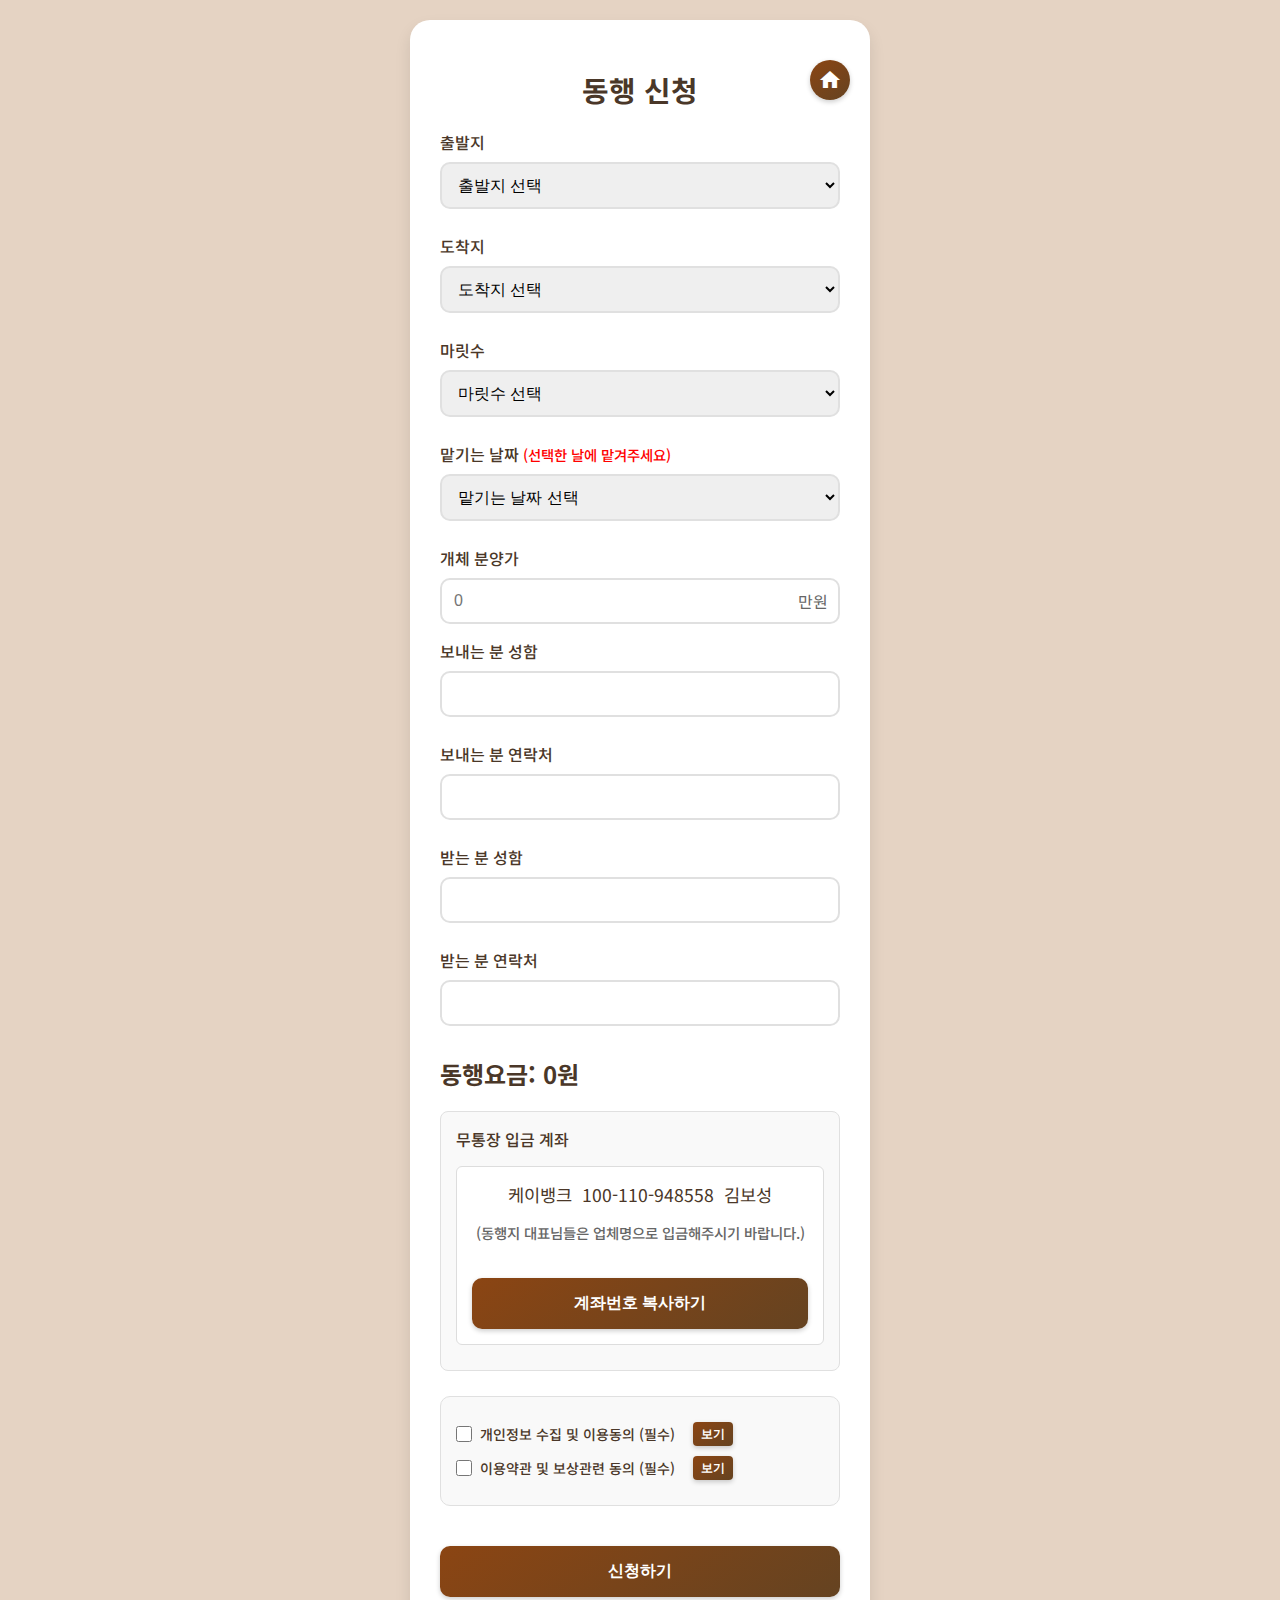
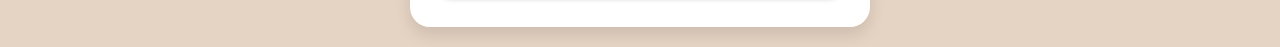
==== commit 56f3e4c2: "Update index.html" ====
--- a/index.html
+++ b/index.html
@@ -1035,23 +1035,11 @@
             function checkJejuArrivalDate(date) {
                 const day = date.getDay();
                 
-                // 이번 주 마지막 날짜 계산 (현재 기준 이번 주 토요일까지)
-                const today = new Date();
-                const dayOfWeek = today.getDay(); // 0: 일요일, 6: 토요일
-                const daysUntilEndOfWeek = 6 - dayOfWeek; // 이번 주 토요일까지 남은 일수
-                const endOfThisWeek = new Date(today);
-                endOfThisWeek.setDate(today.getDate() + daysUntilEndOfWeek);
-                
-                // 이번 주까지는 모든 상점이 금요일에만 맡길 수 있음
-                if (date <= endOfThisWeek) {
-                    return (day === 5 && isSecondOrFourthWeek(date)); // 금요일만 허용
+                // 그룹에 따라 목요일 또는 금요일에 맡길 수 있음
+                if (isGroup1Shop()) {
+                    return (day === 4 && isSecondOrFourthWeek(date)); // 목요일(1그룹)
                 } else {
-                    // 다음 주부터는 그룹에 따라 목요일 또는 금요일에 맡길 수 있음
-                    if (isGroup1Shop()) {
-                        return (day === 4 && isSecondOrFourthWeek(date)); // 목요일(1그룹)
-                    } else {
-                        return (day === 5 && isSecondOrFourthWeek(date)); // 금요일(2그룹)
-                    }
+                    return (day === 5 && isSecondOrFourthWeek(date)); // 금요일(2그룹)
                 }
             }
 
@@ -1089,28 +1077,11 @@
                 }
                 // 기타 모든 지역의 경우
                 else {
-                    // 이번 주 마지막 날짜 계산 (현재 기준 이번 주 토요일까지)
-                    const today = new Date();
-                    const dayOfWeek = today.getDay(); // 0: 일요일, 6: 토요일
-                    const daysUntilEndOfWeek = 6 - dayOfWeek; // 이번 주 토요일까지 남은 일수
-                    const endOfThisWeek = new Date(today);
-                    endOfThisWeek.setDate(today.getDate() + daysUntilEndOfWeek);
-                    
-                    // 이번 주까지는 모든 상점이 금요일에만 맡길 수 있음 (진주는 예외)
-                    if (date <= endOfThisWeek) {
-                        // 진주 출발일 경우 이번 주 금요일은 제외
-                        if (option1.value === "UL-JJMD-01") {
-                            shouldAdd = false; // 진주 출발은 이번 주 금요일 선택 불가
-                        } else {
-                            shouldAdd = (day === 5); // 금요일만 허용
-                        }
+                    // 그룹에 따라 목요일 또는 금요일에 맡길 수 있음
+                    if (isGroup1Shop()) {
+                        shouldAdd = (day === 4); // 목요일(1그룹)
                     } else {
-                        // 다음 주부터는 그룹에 따라 목요일 또는 금요일에 맡길 수 있음
-                        if (isGroup1Shop()) {
-                            shouldAdd = (day === 4); // 목요일(1그룹)
-                        } else {
-                            shouldAdd = (day === 5); // 금요일(2그룹)
-                        }
+                        shouldAdd = (day === 5); // 금요일(2그룹)
                     }
                 }
 
@@ -2032,7 +2003,6 @@
                 "BS-BSJG-01", // 나뭇잎마을 부산점
                 "MT-IS-01", // 크레방
                 "MT-DYG-01", // 노랑너랑도마뱀
-                "MT-EP-01", // 더부쉬
                 "MT-MP-01", // 게코스리퍼블릭 마포
                 "MT-GN-01", // 게코스리퍼블릭 강남
                 "MT-SBG-01", // 렙타일인컬러
@@ -2046,6 +2016,7 @@
                 "MT-GCG-01", // 크레인
                 "GW-CC-01", // 춘천-핌프렙타일
                 "UL-JJMD-01" // 진주-크레가치
+                "BS-YS-01" // 경남-양산
             ];
             
             // 디버깅용 로그
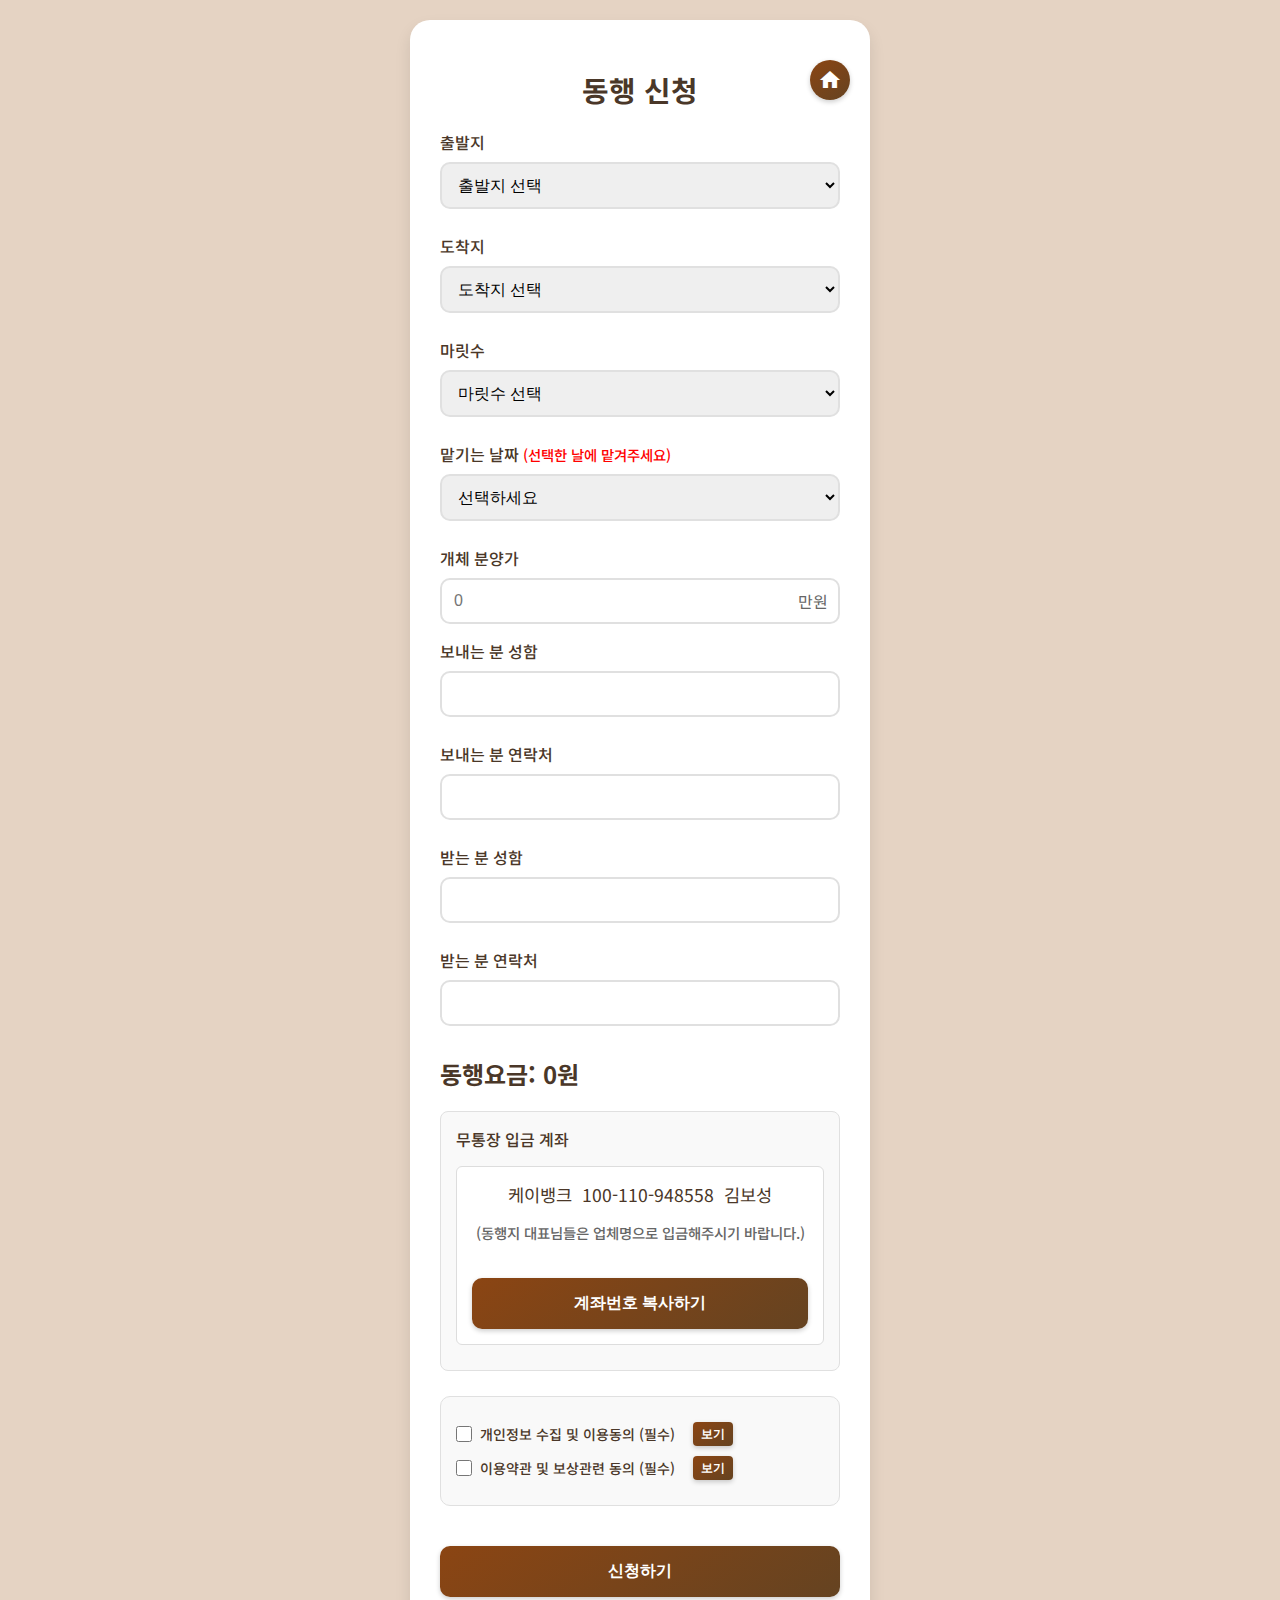
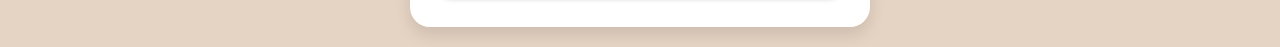
==== commit c5dcaac2: "Update index.html" ====
--- a/index.html
+++ b/index.html
@@ -2015,7 +2015,7 @@
                 "MT-BC-01", // 저스트팜
                 "MT-GCG-01", // 크레인
                 "GW-CC-01", // 춘천-핌프렙타일
-                "UL-JJMD-01" // 진주-크레가치
+                "UL-JJMD-01", // 진주-크레가치
                 "BS-YS-01" // 경남-양산
             ];
             
